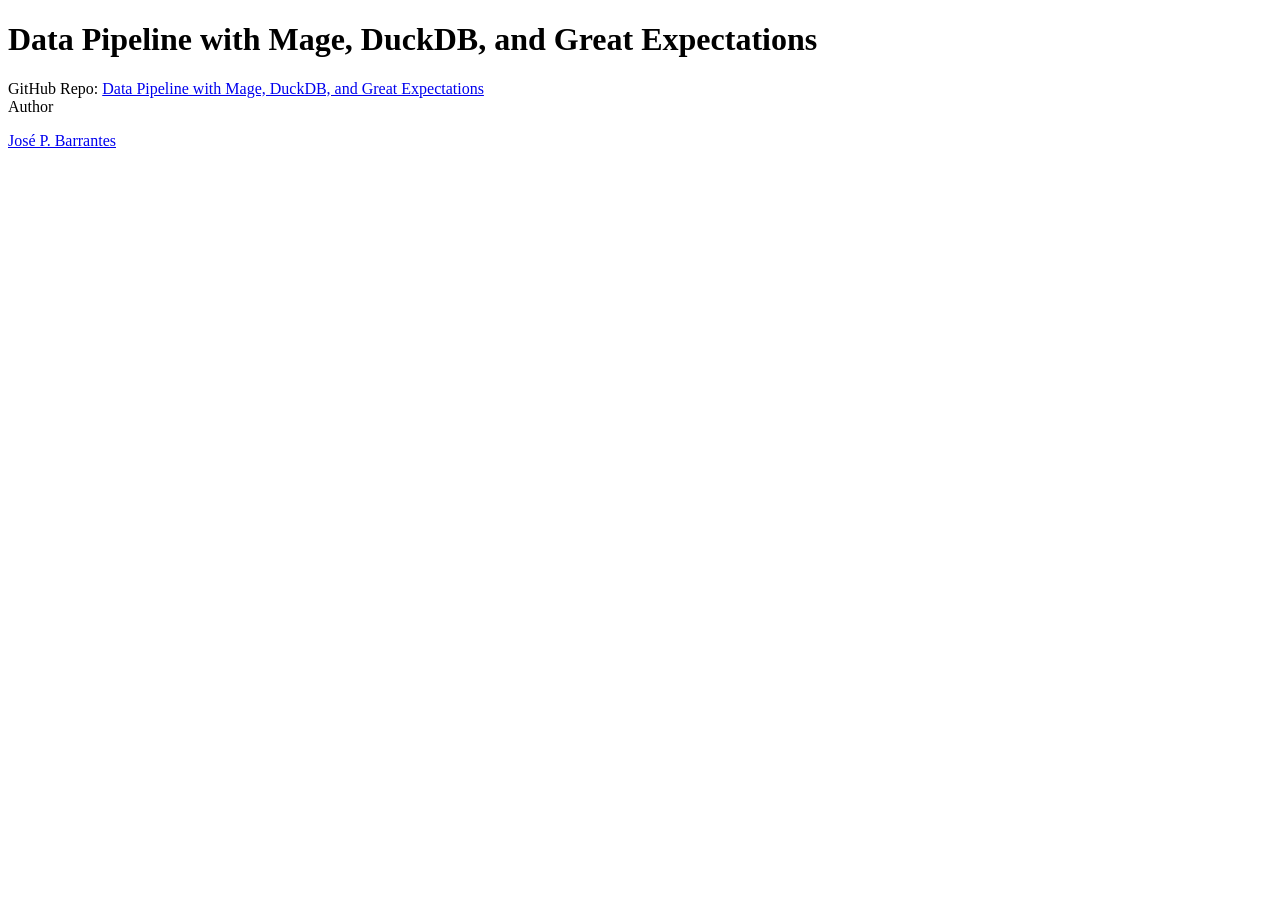
==== communication/data_pipeline_mage.html @ 736f8037 "Started with tutorial" ====
<!DOCTYPE html>
<html xmlns="http://www.w3.org/1999/xhtml" lang="en" xml:lang="en"><head>

<meta charset="utf-8">
<meta name="generator" content="quarto-1.5.57">

<meta name="viewport" content="width=device-width, initial-scale=1.0, user-scalable=yes">

<meta name="author" content="José P. Barrantes">
<meta name="description" content="GitHub Repo: Data Pipeline with Mage, DuckDB, and Great Expectations">

<title>Data Pipeline with Mage, DuckDB, and Great Expectations</title>
<style>
code{white-space: pre-wrap;}
span.smallcaps{font-variant: small-caps;}
div.columns{display: flex; gap: min(4vw, 1.5em);}
div.column{flex: auto; overflow-x: auto;}
div.hanging-indent{margin-left: 1.5em; text-indent: -1.5em;}
ul.task-list{list-style: none;}
ul.task-list li input[type="checkbox"] {
  width: 0.8em;
  margin: 0 0.8em 0.2em -1em; /* quarto-specific, see https://github.com/quarto-dev/quarto-cli/issues/4556 */ 
  vertical-align: middle;
}
</style>


<script src="data_pipeline_mage_files/libs/clipboard/clipboard.min.js"></script>
<script src="data_pipeline_mage_files/libs/quarto-html/quarto.js"></script>
<script src="data_pipeline_mage_files/libs/quarto-html/popper.min.js"></script>
<script src="data_pipeline_mage_files/libs/quarto-html/tippy.umd.min.js"></script>
<script src="data_pipeline_mage_files/libs/quarto-html/anchor.min.js"></script>
<link href="data_pipeline_mage_files/libs/quarto-html/tippy.css" rel="stylesheet">
<link href="data_pipeline_mage_files/libs/quarto-html/quarto-syntax-highlighting.css" rel="stylesheet" id="quarto-text-highlighting-styles">
<script src="data_pipeline_mage_files/libs/bootstrap/bootstrap.min.js"></script>
<link href="data_pipeline_mage_files/libs/bootstrap/bootstrap-icons.css" rel="stylesheet">
<link href="data_pipeline_mage_files/libs/bootstrap/bootstrap.min.css" rel="stylesheet" id="quarto-bootstrap" data-mode="light">
<link rel="shortcut icon" href="img/favicon.png">


</head>

<body>

<div id="quarto-content" class="page-columns page-rows-contents page-layout-article">
<div id="quarto-margin-sidebar" class="sidebar margin-sidebar zindex-bottom">
  
</div>
<main class="content" id="quarto-document-content">

<header id="title-block-header" class="quarto-title-block default">
<div class="quarto-title">
<h1 class="title">Data Pipeline with Mage, DuckDB, and Great Expectations</h1>
</div>

<div>
  <div class="description">
    GitHub Repo: <a href="https://github.com/jospablo777/">Data Pipeline with Mage, DuckDB, and Great Expectations</a>
  </div>
</div>


<div class="quarto-title-meta">

    <div>
    <div class="quarto-title-meta-heading">Author</div>
    <div class="quarto-title-meta-contents">
             <p><a href="https://www.linkedin.com/in/jose-barrantes/">José P. Barrantes</a> </p>
          </div>
  </div>
    
  
    
  </div>
  


</header>




</main>
<!-- /main column -->
<script id="quarto-html-after-body" type="application/javascript">
window.document.addEventListener("DOMContentLoaded", function (event) {
  const toggleBodyColorMode = (bsSheetEl) => {
    const mode = bsSheetEl.getAttribute("data-mode");
    const bodyEl = window.document.querySelector("body");
    if (mode === "dark") {
      bodyEl.classList.add("quarto-dark");
      bodyEl.classList.remove("quarto-light");
    } else {
      bodyEl.classList.add("quarto-light");
      bodyEl.classList.remove("quarto-dark");
    }
  }
  const toggleBodyColorPrimary = () => {
    const bsSheetEl = window.document.querySelector("link#quarto-bootstrap");
    if (bsSheetEl) {
      toggleBodyColorMode(bsSheetEl);
    }
  }
  toggleBodyColorPrimary();  
  const icon = "";
  const anchorJS = new window.AnchorJS();
  anchorJS.options = {
    placement: 'right',
    icon: icon
  };
  anchorJS.add('.anchored');
  const isCodeAnnotation = (el) => {
    for (const clz of el.classList) {
      if (clz.startsWith('code-annotation-')) {                     
        return true;
      }
    }
    return false;
  }
  const onCopySuccess = function(e) {
    // button target
    const button = e.trigger;
    // don't keep focus
    button.blur();
    // flash "checked"
    button.classList.add('code-copy-button-checked');
    var currentTitle = button.getAttribute("title");
    button.setAttribute("title", "Copied!");
    let tooltip;
    if (window.bootstrap) {
      button.setAttribute("data-bs-toggle", "tooltip");
      button.setAttribute("data-bs-placement", "left");
      button.setAttribute("data-bs-title", "Copied!");
      tooltip = new bootstrap.Tooltip(button, 
        { trigger: "manual", 
          customClass: "code-copy-button-tooltip",
          offset: [0, -8]});
      tooltip.show();    
    }
    setTimeout(function() {
      if (tooltip) {
        tooltip.hide();
        button.removeAttribute("data-bs-title");
        button.removeAttribute("data-bs-toggle");
        button.removeAttribute("data-bs-placement");
      }
      button.setAttribute("title", currentTitle);
      button.classList.remove('code-copy-button-checked');
    }, 1000);
    // clear code selection
    e.clearSelection();
  }
  const getTextToCopy = function(trigger) {
      const codeEl = trigger.previousElementSibling.cloneNode(true);
      for (const childEl of codeEl.children) {
        if (isCodeAnnotation(childEl)) {
          childEl.remove();
        }
      }
      return codeEl.innerText;
  }
  const clipboard = new window.ClipboardJS('.code-copy-button:not([data-in-quarto-modal])', {
    text: getTextToCopy
  });
  clipboard.on('success', onCopySuccess);
  if (window.document.getElementById('quarto-embedded-source-code-modal')) {
    // For code content inside modals, clipBoardJS needs to be initialized with a container option
    // TODO: Check when it could be a function (https://github.com/zenorocha/clipboard.js/issues/860)
    const clipboardModal = new window.ClipboardJS('.code-copy-button[data-in-quarto-modal]', {
      text: getTextToCopy,
      container: window.document.getElementById('quarto-embedded-source-code-modal')
    });
    clipboardModal.on('success', onCopySuccess);
  }
    var localhostRegex = new RegExp(/^(?:http|https):\/\/localhost\:?[0-9]*\//);
    var mailtoRegex = new RegExp(/^mailto:/);
      var filterRegex = new RegExp('/' + window.location.host + '/');
    var isInternal = (href) => {
        return filterRegex.test(href) || localhostRegex.test(href) || mailtoRegex.test(href);
    }
    // Inspect non-navigation links and adorn them if external
 	var links = window.document.querySelectorAll('a[href]:not(.nav-link):not(.navbar-brand):not(.toc-action):not(.sidebar-link):not(.sidebar-item-toggle):not(.pagination-link):not(.no-external):not([aria-hidden]):not(.dropdown-item):not(.quarto-navigation-tool):not(.about-link)');
    for (var i=0; i<links.length; i++) {
      const link = links[i];
      if (!isInternal(link.href)) {
        // undo the damage that might have been done by quarto-nav.js in the case of
        // links that we want to consider external
        if (link.dataset.originalHref !== undefined) {
          link.href = link.dataset.originalHref;
        }
      }
    }
  function tippyHover(el, contentFn, onTriggerFn, onUntriggerFn) {
    const config = {
      allowHTML: true,
      maxWidth: 500,
      delay: 100,
      arrow: false,
      appendTo: function(el) {
          return el.parentElement;
      },
      interactive: true,
      interactiveBorder: 10,
      theme: 'quarto',
      placement: 'bottom-start',
    };
    if (contentFn) {
      config.content = contentFn;
    }
    if (onTriggerFn) {
      config.onTrigger = onTriggerFn;
    }
    if (onUntriggerFn) {
      config.onUntrigger = onUntriggerFn;
    }
    window.tippy(el, config); 
  }
  const noterefs = window.document.querySelectorAll('a[role="doc-noteref"]');
  for (var i=0; i<noterefs.length; i++) {
    const ref = noterefs[i];
    tippyHover(ref, function() {
      // use id or data attribute instead here
      let href = ref.getAttribute('data-footnote-href') || ref.getAttribute('href');
      try { href = new URL(href).hash; } catch {}
      const id = href.replace(/^#\/?/, "");
      const note = window.document.getElementById(id);
      if (note) {
        return note.innerHTML;
      } else {
        return "";
      }
    });
  }
  const xrefs = window.document.querySelectorAll('a.quarto-xref');
  const processXRef = (id, note) => {
    // Strip column container classes
    const stripColumnClz = (el) => {
      el.classList.remove("page-full", "page-columns");
      if (el.children) {
        for (const child of el.children) {
          stripColumnClz(child);
        }
      }
    }
    stripColumnClz(note)
    if (id === null || id.startsWith('sec-')) {
      // Special case sections, only their first couple elements
      const container = document.createElement("div");
      if (note.children && note.children.length > 2) {
        container.appendChild(note.children[0].cloneNode(true));
        for (let i = 1; i < note.children.length; i++) {
          const child = note.children[i];
          if (child.tagName === "P" && child.innerText === "") {
            continue;
          } else {
            container.appendChild(child.cloneNode(true));
            break;
          }
        }
        if (window.Quarto?.typesetMath) {
          window.Quarto.typesetMath(container);
        }
        return container.innerHTML
      } else {
        if (window.Quarto?.typesetMath) {
          window.Quarto.typesetMath(note);
        }
        return note.innerHTML;
      }
    } else {
      // Remove any anchor links if they are present
      const anchorLink = note.querySelector('a.anchorjs-link');
      if (anchorLink) {
        anchorLink.remove();
      }
      if (window.Quarto?.typesetMath) {
        window.Quarto.typesetMath(note);
      }
      // TODO in 1.5, we should make sure this works without a callout special case
      if (note.classList.contains("callout")) {
        return note.outerHTML;
      } else {
        return note.innerHTML;
      }
    }
  }
  for (var i=0; i<xrefs.length; i++) {
    const xref = xrefs[i];
    tippyHover(xref, undefined, function(instance) {
      instance.disable();
      let url = xref.getAttribute('href');
      let hash = undefined; 
      if (url.startsWith('#')) {
        hash = url;
      } else {
        try { hash = new URL(url).hash; } catch {}
      }
      if (hash) {
        const id = hash.replace(/^#\/?/, "");
        const note = window.document.getElementById(id);
        if (note !== null) {
          try {
            const html = processXRef(id, note.cloneNode(true));
            instance.setContent(html);
          } finally {
            instance.enable();
            instance.show();
          }
        } else {
          // See if we can fetch this
          fetch(url.split('#')[0])
          .then(res => res.text())
          .then(html => {
            const parser = new DOMParser();
            const htmlDoc = parser.parseFromString(html, "text/html");
            const note = htmlDoc.getElementById(id);
            if (note !== null) {
              const html = processXRef(id, note);
              instance.setContent(html);
            } 
          }).finally(() => {
            instance.enable();
            instance.show();
          });
        }
      } else {
        // See if we can fetch a full url (with no hash to target)
        // This is a special case and we should probably do some content thinning / targeting
        fetch(url)
        .then(res => res.text())
        .then(html => {
          const parser = new DOMParser();
          const htmlDoc = parser.parseFromString(html, "text/html");
          const note = htmlDoc.querySelector('main.content');
          if (note !== null) {
            // This should only happen for chapter cross references
            // (since there is no id in the URL)
            // remove the first header
            if (note.children.length > 0 && note.children[0].tagName === "HEADER") {
              note.children[0].remove();
            }
            const html = processXRef(null, note);
            instance.setContent(html);
          } 
        }).finally(() => {
          instance.enable();
          instance.show();
        });
      }
    }, function(instance) {
    });
  }
      let selectedAnnoteEl;
      const selectorForAnnotation = ( cell, annotation) => {
        let cellAttr = 'data-code-cell="' + cell + '"';
        let lineAttr = 'data-code-annotation="' +  annotation + '"';
        const selector = 'span[' + cellAttr + '][' + lineAttr + ']';
        return selector;
      }
      const selectCodeLines = (annoteEl) => {
        const doc = window.document;
        const targetCell = annoteEl.getAttribute("data-target-cell");
        const targetAnnotation = annoteEl.getAttribute("data-target-annotation");
        const annoteSpan = window.document.querySelector(selectorForAnnotation(targetCell, targetAnnotation));
        const lines = annoteSpan.getAttribute("data-code-lines").split(",");
        const lineIds = lines.map((line) => {
          return targetCell + "-" + line;
        })
        let top = null;
        let height = null;
        let parent = null;
        if (lineIds.length > 0) {
            //compute the position of the single el (top and bottom and make a div)
            const el = window.document.getElementById(lineIds[0]);
            top = el.offsetTop;
            height = el.offsetHeight;
            parent = el.parentElement.parentElement;
          if (lineIds.length > 1) {
            const lastEl = window.document.getElementById(lineIds[lineIds.length - 1]);
            const bottom = lastEl.offsetTop + lastEl.offsetHeight;
            height = bottom - top;
          }
          if (top !== null && height !== null && parent !== null) {
            // cook up a div (if necessary) and position it 
            let div = window.document.getElementById("code-annotation-line-highlight");
            if (div === null) {
              div = window.document.createElement("div");
              div.setAttribute("id", "code-annotation-line-highlight");
              div.style.position = 'absolute';
              parent.appendChild(div);
            }
            div.style.top = top - 2 + "px";
            div.style.height = height + 4 + "px";
            div.style.left = 0;
            let gutterDiv = window.document.getElementById("code-annotation-line-highlight-gutter");
            if (gutterDiv === null) {
              gutterDiv = window.document.createElement("div");
              gutterDiv.setAttribute("id", "code-annotation-line-highlight-gutter");
              gutterDiv.style.position = 'absolute';
              const codeCell = window.document.getElementById(targetCell);
              const gutter = codeCell.querySelector('.code-annotation-gutter');
              gutter.appendChild(gutterDiv);
            }
            gutterDiv.style.top = top - 2 + "px";
            gutterDiv.style.height = height + 4 + "px";
          }
          selectedAnnoteEl = annoteEl;
        }
      };
      const unselectCodeLines = () => {
        const elementsIds = ["code-annotation-line-highlight", "code-annotation-line-highlight-gutter"];
        elementsIds.forEach((elId) => {
          const div = window.document.getElementById(elId);
          if (div) {
            div.remove();
          }
        });
        selectedAnnoteEl = undefined;
      };
        // Handle positioning of the toggle
    window.addEventListener(
      "resize",
      throttle(() => {
        elRect = undefined;
        if (selectedAnnoteEl) {
          selectCodeLines(selectedAnnoteEl);
        }
      }, 10)
    );
    function throttle(fn, ms) {
    let throttle = false;
    let timer;
      return (...args) => {
        if(!throttle) { // first call gets through
            fn.apply(this, args);
            throttle = true;
        } else { // all the others get throttled
            if(timer) clearTimeout(timer); // cancel #2
            timer = setTimeout(() => {
              fn.apply(this, args);
              timer = throttle = false;
            }, ms);
        }
      };
    }
      // Attach click handler to the DT
      const annoteDls = window.document.querySelectorAll('dt[data-target-cell]');
      for (const annoteDlNode of annoteDls) {
        annoteDlNode.addEventListener('click', (event) => {
          const clickedEl = event.target;
          if (clickedEl !== selectedAnnoteEl) {
            unselectCodeLines();
            const activeEl = window.document.querySelector('dt[data-target-cell].code-annotation-active');
            if (activeEl) {
              activeEl.classList.remove('code-annotation-active');
            }
            selectCodeLines(clickedEl);
            clickedEl.classList.add('code-annotation-active');
          } else {
            // Unselect the line
            unselectCodeLines();
            clickedEl.classList.remove('code-annotation-active');
          }
        });
      }
  const findCites = (el) => {
    const parentEl = el.parentElement;
    if (parentEl) {
      const cites = parentEl.dataset.cites;
      if (cites) {
        return {
          el,
          cites: cites.split(' ')
        };
      } else {
        return findCites(el.parentElement)
      }
    } else {
      return undefined;
    }
  };
  var bibliorefs = window.document.querySelectorAll('a[role="doc-biblioref"]');
  for (var i=0; i<bibliorefs.length; i++) {
    const ref = bibliorefs[i];
    const citeInfo = findCites(ref);
    if (citeInfo) {
      tippyHover(citeInfo.el, function() {
        var popup = window.document.createElement('div');
        citeInfo.cites.forEach(function(cite) {
          var citeDiv = window.document.createElement('div');
          citeDiv.classList.add('hanging-indent');
          citeDiv.classList.add('csl-entry');
          var biblioDiv = window.document.getElementById('ref-' + cite);
          if (biblioDiv) {
            citeDiv.innerHTML = biblioDiv.innerHTML;
          }
          popup.appendChild(citeDiv);
        });
        return popup.innerHTML;
      });
    }
  }
});
</script>
</div> <!-- /content -->




</body></html>
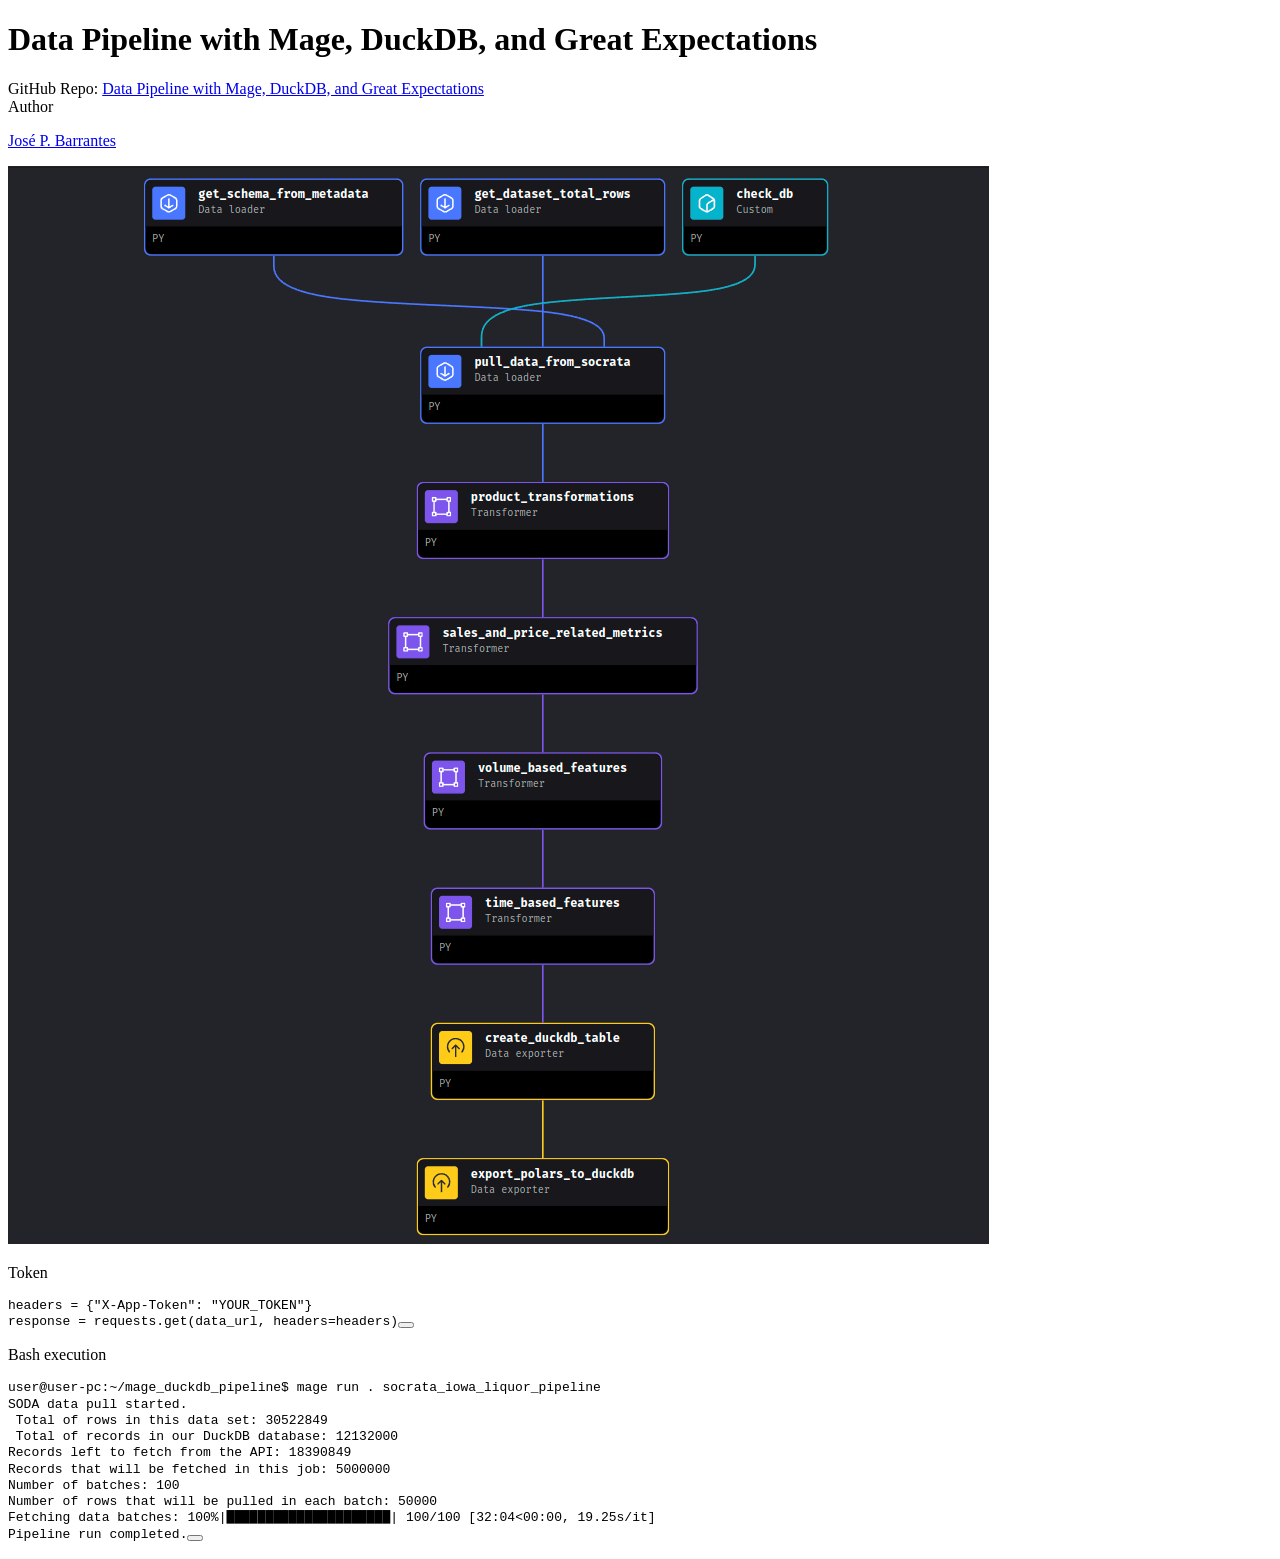
==== commit 11c445de: "Tutorial writing" ====
--- a/communication/data_pipeline_mage.html
+++ b/communication/data_pipeline_mage.html
@@ -22,6 +22,40 @@
   margin: 0 0.8em 0.2em -1em; /* quarto-specific, see https://github.com/quarto-dev/quarto-cli/issues/4556 */ 
   vertical-align: middle;
 }
+/* CSS for syntax highlighting */
+pre > code.sourceCode { white-space: pre; position: relative; }
+pre > code.sourceCode > span { line-height: 1.25; }
+pre > code.sourceCode > span:empty { height: 1.2em; }
+.sourceCode { overflow: visible; }
+code.sourceCode > span { color: inherit; text-decoration: inherit; }
+div.sourceCode { margin: 1em 0; }
+pre.sourceCode { margin: 0; }
+@media screen {
+div.sourceCode { overflow: auto; }
+}
+@media print {
+pre > code.sourceCode { white-space: pre-wrap; }
+pre > code.sourceCode > span { display: inline-block; text-indent: -5em; padding-left: 5em; }
+}
+pre.numberSource code
+  { counter-reset: source-line 0; }
+pre.numberSource code > span
+  { position: relative; left: -4em; counter-increment: source-line; }
+pre.numberSource code > span > a:first-child::before
+  { content: counter(source-line);
+    position: relative; left: -1em; text-align: right; vertical-align: baseline;
+    border: none; display: inline-block;
+    -webkit-touch-callout: none; -webkit-user-select: none;
+    -khtml-user-select: none; -moz-user-select: none;
+    -ms-user-select: none; user-select: none;
+    padding: 0 4px; width: 4em;
+  }
+pre.numberSource { margin-left: 3em;  padding-left: 4px; }
+div.sourceCode
+  {   }
+@media screen {
+pre > code.sourceCode > span > a:first-child::before { text-decoration: underline; }
+}
 </style>
 
 
@@ -78,7 +112,25 @@
 </header>
 
 
-
+<p><img src="img/pipeline_dag.png" class="img-fluid"></p>
+<p>Token</p>
+<div class="cell">
+<div class="sourceCode cell-code" id="cb1"><pre class="sourceCode python code-with-copy"><code class="sourceCode python"><span id="cb1-1"><a href="#cb1-1" aria-hidden="true" tabindex="-1"></a>headers <span class="op">=</span> {<span class="st">"X-App-Token"</span>: <span class="st">"YOUR_TOKEN"</span>}</span>
+<span id="cb1-2"><a href="#cb1-2" aria-hidden="true" tabindex="-1"></a>response <span class="op">=</span> requests.get(data_url, headers<span class="op">=</span>headers)</span></code><button title="Copy to Clipboard" class="code-copy-button"><i class="bi"></i></button></pre></div>
+</div>
+<p>Bash execution</p>
+<div class="cell">
+<div class="sourceCode cell-code" id="cb2"><pre class="sourceCode bash code-with-copy"><code class="sourceCode bash"><span id="cb2-1"><a href="#cb2-1" aria-hidden="true" tabindex="-1"></a><span class="ex">user@user-pc:~/mage_duckdb_pipeline$</span> mage run . socrata_iowa_liquor_pipeline</span>
+<span id="cb2-2"><a href="#cb2-2" aria-hidden="true" tabindex="-1"></a><span class="ex">SODA</span> data pull started.</span>
+<span id="cb2-3"><a href="#cb2-3" aria-hidden="true" tabindex="-1"></a> <span class="ex">Total</span> of rows in this data set: 30522849</span>
+<span id="cb2-4"><a href="#cb2-4" aria-hidden="true" tabindex="-1"></a> <span class="ex">Total</span> of records in our DuckDB database: 12132000</span>
+<span id="cb2-5"><a href="#cb2-5" aria-hidden="true" tabindex="-1"></a><span class="ex">Records</span> left to fetch from the API: 18390849</span>
+<span id="cb2-6"><a href="#cb2-6" aria-hidden="true" tabindex="-1"></a><span class="ex">Records</span> that will be fetched in this job: 5000000</span>
+<span id="cb2-7"><a href="#cb2-7" aria-hidden="true" tabindex="-1"></a><span class="ex">Number</span> of batches: 100</span>
+<span id="cb2-8"><a href="#cb2-8" aria-hidden="true" tabindex="-1"></a><span class="ex">Number</span> of rows that will be pulled in each batch: 50000</span>
+<span id="cb2-9"><a href="#cb2-9" aria-hidden="true" tabindex="-1"></a><span class="ex">Fetching</span> data batches: 100%<span class="kw">|</span><span class="ex">█████████████████████</span><span class="kw">|</span> <span class="ex">100/100</span> [32:04<span class="op">&lt;</span>00:00, 19.25s/it]</span>
+<span id="cb2-10"><a href="#cb2-10" aria-hidden="true" tabindex="-1"></a><span class="ex">Pipeline</span> run completed.</span></code><button title="Copy to Clipboard" class="code-copy-button"><i class="bi"></i></button></pre></div>
+</div>
 
 </main>
 <!-- /main column -->
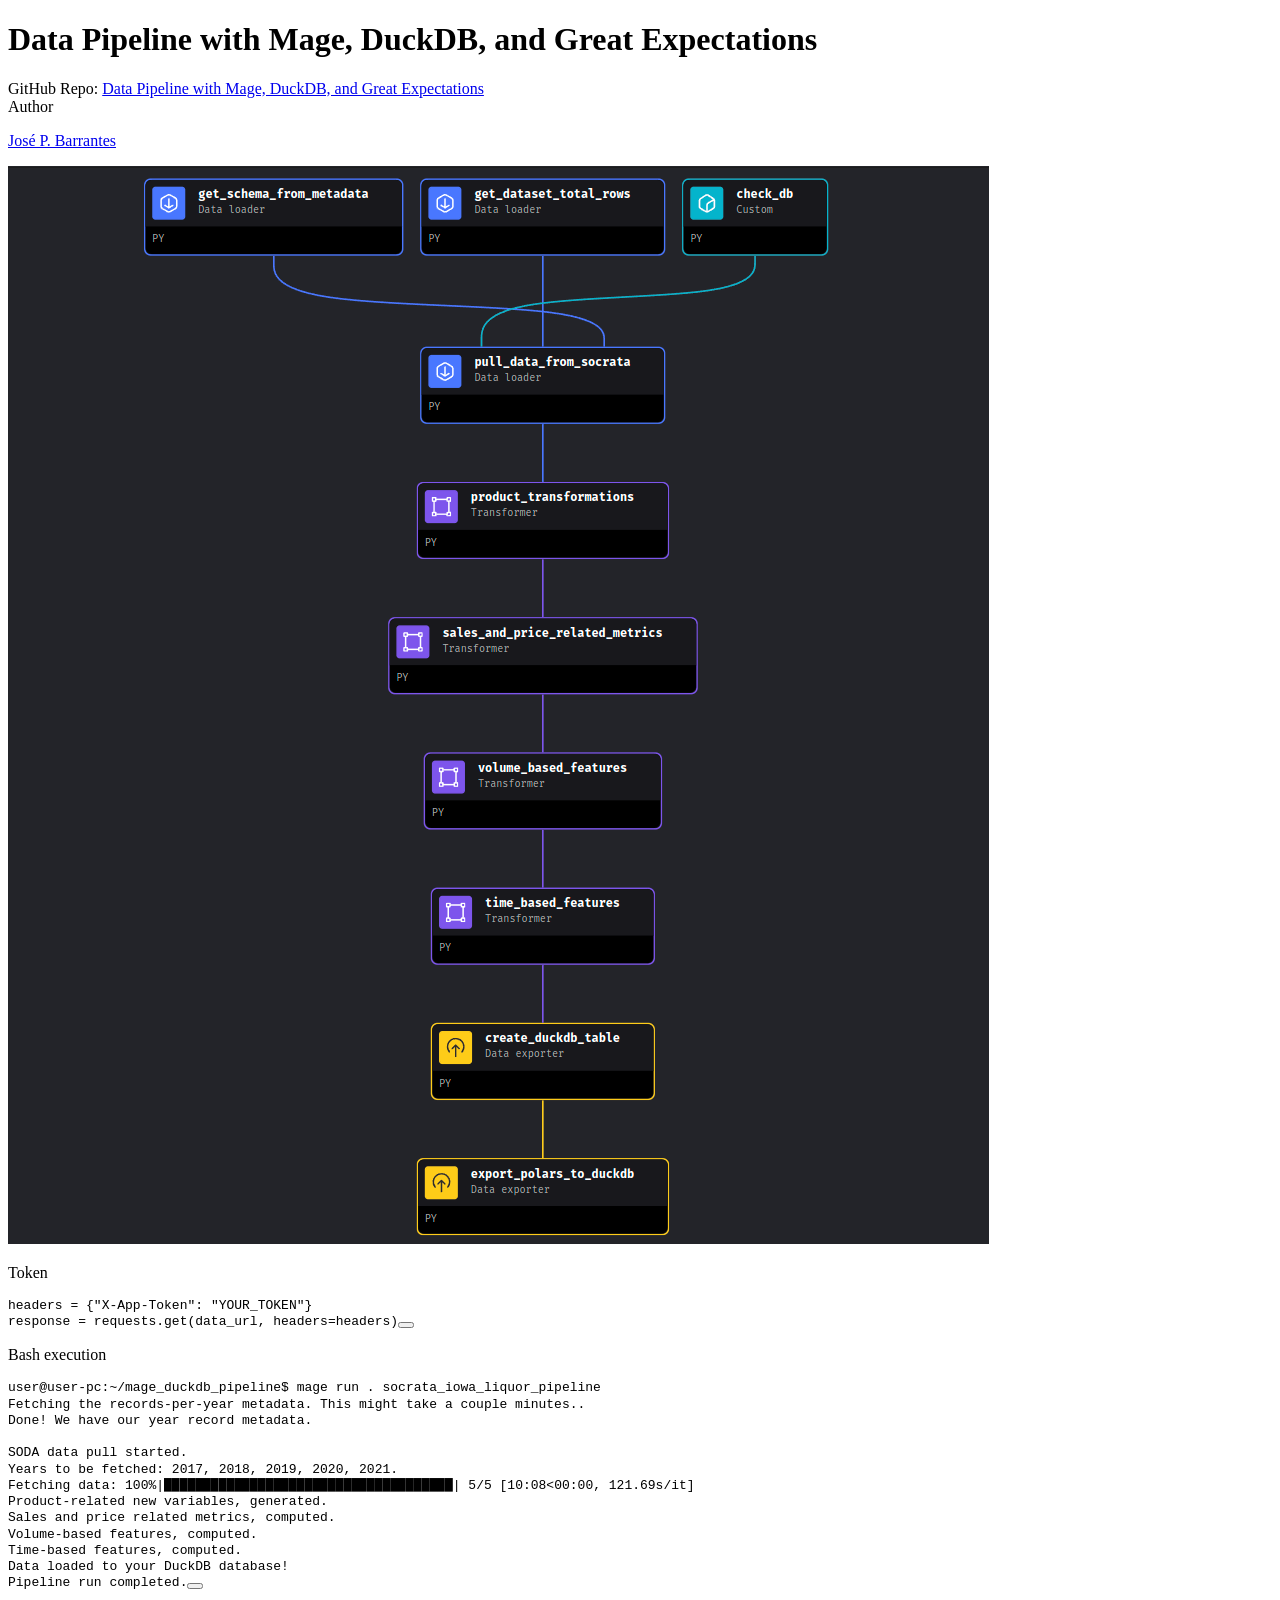
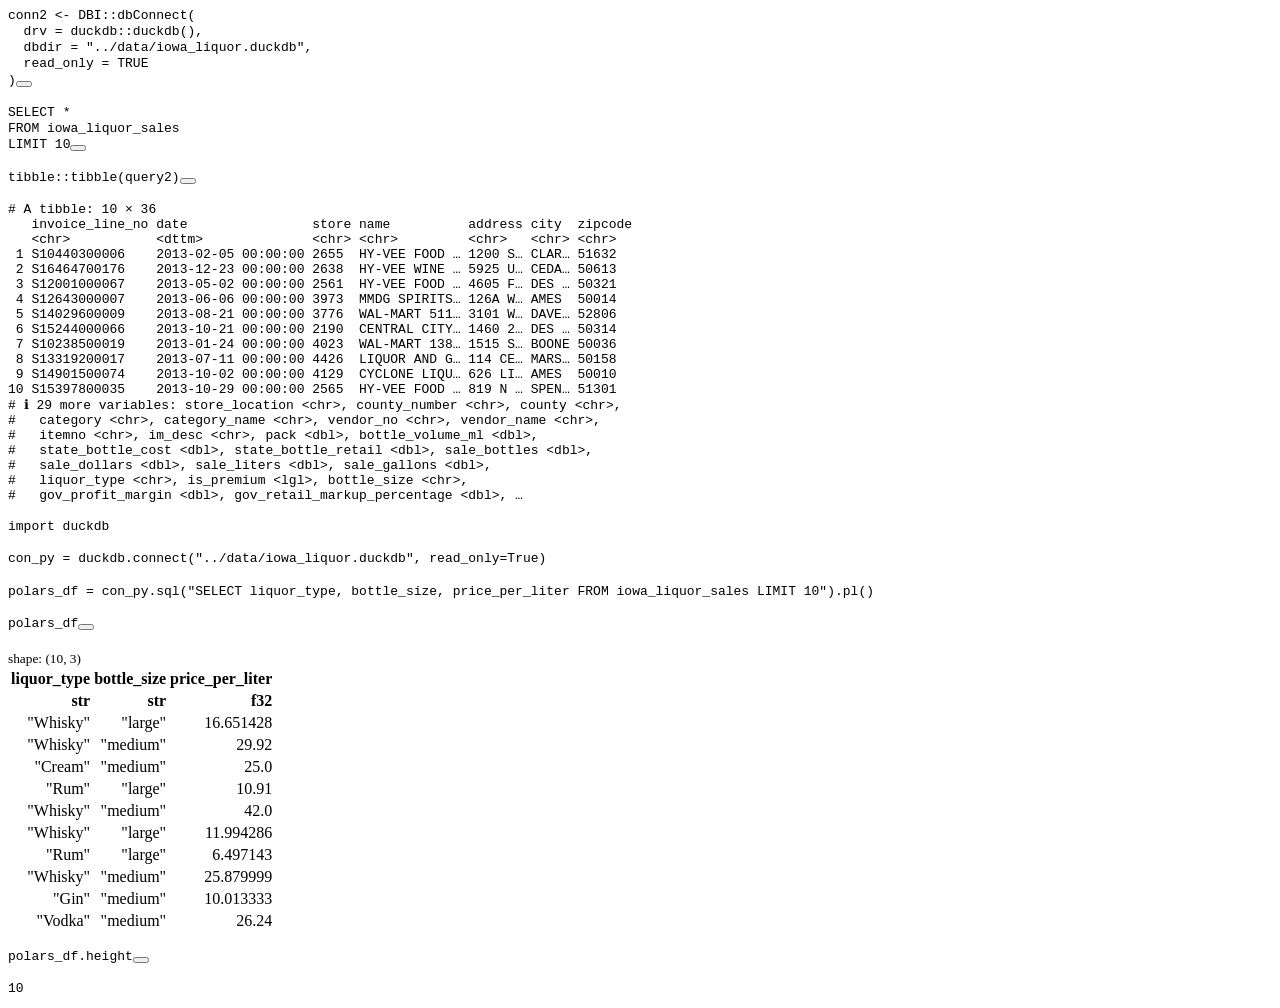
==== commit 46c57d8f: "Started playing with the DB" ====
--- a/communication/data_pipeline_mage.html
+++ b/communication/data_pipeline_mage.html
@@ -121,15 +121,147 @@
 <p>Bash execution</p>
 <div class="cell">
 <div class="sourceCode cell-code" id="cb2"><pre class="sourceCode bash code-with-copy"><code class="sourceCode bash"><span id="cb2-1"><a href="#cb2-1" aria-hidden="true" tabindex="-1"></a><span class="ex">user@user-pc:~/mage_duckdb_pipeline$</span> mage run . socrata_iowa_liquor_pipeline</span>
-<span id="cb2-2"><a href="#cb2-2" aria-hidden="true" tabindex="-1"></a><span class="ex">SODA</span> data pull started.</span>
-<span id="cb2-3"><a href="#cb2-3" aria-hidden="true" tabindex="-1"></a> <span class="ex">Total</span> of rows in this data set: 30522849</span>
-<span id="cb2-4"><a href="#cb2-4" aria-hidden="true" tabindex="-1"></a> <span class="ex">Total</span> of records in our DuckDB database: 12132000</span>
-<span id="cb2-5"><a href="#cb2-5" aria-hidden="true" tabindex="-1"></a><span class="ex">Records</span> left to fetch from the API: 18390849</span>
-<span id="cb2-6"><a href="#cb2-6" aria-hidden="true" tabindex="-1"></a><span class="ex">Records</span> that will be fetched in this job: 5000000</span>
-<span id="cb2-7"><a href="#cb2-7" aria-hidden="true" tabindex="-1"></a><span class="ex">Number</span> of batches: 100</span>
-<span id="cb2-8"><a href="#cb2-8" aria-hidden="true" tabindex="-1"></a><span class="ex">Number</span> of rows that will be pulled in each batch: 50000</span>
-<span id="cb2-9"><a href="#cb2-9" aria-hidden="true" tabindex="-1"></a><span class="ex">Fetching</span> data batches: 100%<span class="kw">|</span><span class="ex">█████████████████████</span><span class="kw">|</span> <span class="ex">100/100</span> [32:04<span class="op">&lt;</span>00:00, 19.25s/it]</span>
-<span id="cb2-10"><a href="#cb2-10" aria-hidden="true" tabindex="-1"></a><span class="ex">Pipeline</span> run completed.</span></code><button title="Copy to Clipboard" class="code-copy-button"><i class="bi"></i></button></pre></div>
+<span id="cb2-2"><a href="#cb2-2" aria-hidden="true" tabindex="-1"></a><span class="ex">Fetching</span> the records-per-year metadata. This might take a couple minutes..</span>
+<span id="cb2-3"><a href="#cb2-3" aria-hidden="true" tabindex="-1"></a><span class="ex">Done!</span> We have our year record metadata.</span>
+<span id="cb2-4"><a href="#cb2-4" aria-hidden="true" tabindex="-1"></a></span>
+<span id="cb2-5"><a href="#cb2-5" aria-hidden="true" tabindex="-1"></a><span class="ex">SODA</span> data pull started.</span>
+<span id="cb2-6"><a href="#cb2-6" aria-hidden="true" tabindex="-1"></a><span class="ex">Years</span> to be fetched: 2017, 2018, 2019, 2020, 2021.</span>
+<span id="cb2-7"><a href="#cb2-7" aria-hidden="true" tabindex="-1"></a><span class="ex">Fetching</span> data: 100%<span class="kw">|</span><span class="ex">█████████████████████████████████████</span><span class="kw">|</span> <span class="ex">5/5</span> [10:08<span class="op">&lt;</span>00:00, 121.69s/it]</span>
+<span id="cb2-8"><a href="#cb2-8" aria-hidden="true" tabindex="-1"></a><span class="ex">Product-related</span> new variables, generated.</span>
+<span id="cb2-9"><a href="#cb2-9" aria-hidden="true" tabindex="-1"></a><span class="ex">Sales</span> and price related metrics, computed.</span>
+<span id="cb2-10"><a href="#cb2-10" aria-hidden="true" tabindex="-1"></a><span class="ex">Volume-based</span> features, computed.</span>
+<span id="cb2-11"><a href="#cb2-11" aria-hidden="true" tabindex="-1"></a><span class="ex">Time-based</span> features, computed.</span>
+<span id="cb2-12"><a href="#cb2-12" aria-hidden="true" tabindex="-1"></a><span class="ex">Data</span> loaded to your DuckDB database!</span>
+<span id="cb2-13"><a href="#cb2-13" aria-hidden="true" tabindex="-1"></a><span class="ex">Pipeline</span> run completed.</span></code><button title="Copy to Clipboard" class="code-copy-button"><i class="bi"></i></button></pre></div>
+</div>
+<div class="cell">
+<div class="sourceCode cell-code" id="cb3"><pre class="sourceCode r code-with-copy"><code class="sourceCode r"><span id="cb3-1"><a href="#cb3-1" aria-hidden="true" tabindex="-1"></a>conn2 <span class="ot">&lt;-</span> DBI<span class="sc">::</span><span class="fu">dbConnect</span>(</span>
+<span id="cb3-2"><a href="#cb3-2" aria-hidden="true" tabindex="-1"></a>  <span class="at">drv =</span> duckdb<span class="sc">::</span><span class="fu">duckdb</span>(),</span>
+<span id="cb3-3"><a href="#cb3-3" aria-hidden="true" tabindex="-1"></a>  <span class="at">dbdir =</span> <span class="st">"../data/iowa_liquor.duckdb"</span>,</span>
+<span id="cb3-4"><a href="#cb3-4" aria-hidden="true" tabindex="-1"></a>  <span class="at">read_only =</span> <span class="cn">TRUE</span></span>
+<span id="cb3-5"><a href="#cb3-5" aria-hidden="true" tabindex="-1"></a>)</span></code><button title="Copy to Clipboard" class="code-copy-button"><i class="bi"></i></button></pre></div>
+</div>
+<div class="cell" data-output.var="query2">
+<div class="sourceCode cell-code" id="cb4"><pre class="sourceCode sql code-with-copy"><code class="sourceCode sql"><span id="cb4-1"><a href="#cb4-1" aria-hidden="true" tabindex="-1"></a><span class="kw">SELECT</span> <span class="op">*</span></span>
+<span id="cb4-2"><a href="#cb4-2" aria-hidden="true" tabindex="-1"></a><span class="kw">FROM</span> iowa_liquor_sales</span>
+<span id="cb4-3"><a href="#cb4-3" aria-hidden="true" tabindex="-1"></a><span class="kw">LIMIT</span> <span class="dv">10</span></span></code><button title="Copy to Clipboard" class="code-copy-button"><i class="bi"></i></button></pre></div>
+</div>
+<div class="cell">
+<div class="sourceCode cell-code" id="cb5"><pre class="sourceCode r code-with-copy"><code class="sourceCode r"><span id="cb5-1"><a href="#cb5-1" aria-hidden="true" tabindex="-1"></a>tibble<span class="sc">::</span><span class="fu">tibble</span>(query2)</span></code><button title="Copy to Clipboard" class="code-copy-button"><i class="bi"></i></button></pre></div>
+<div class="cell-output cell-output-stdout">
+<pre><code># A tibble: 10 × 36
+   invoice_line_no date                store name          address city  zipcode
+   &lt;chr&gt;           &lt;dttm&gt;              &lt;chr&gt; &lt;chr&gt;         &lt;chr&gt;   &lt;chr&gt; &lt;chr&gt;  
+ 1 S10440300006    2013-02-05 00:00:00 2655  HY-VEE FOOD … 1200 S… CLAR… 51632  
+ 2 S16464700176    2013-12-23 00:00:00 2638  HY-VEE WINE … 5925 U… CEDA… 50613  
+ 3 S12001000067    2013-05-02 00:00:00 2561  HY-VEE FOOD … 4605 F… DES … 50321  
+ 4 S12643000007    2013-06-06 00:00:00 3973  MMDG SPIRITS… 126A W… AMES  50014  
+ 5 S14029600009    2013-08-21 00:00:00 3776  WAL-MART 511… 3101 W… DAVE… 52806  
+ 6 S15244000066    2013-10-21 00:00:00 2190  CENTRAL CITY… 1460 2… DES … 50314  
+ 7 S10238500019    2013-01-24 00:00:00 4023  WAL-MART 138… 1515 S… BOONE 50036  
+ 8 S13319200017    2013-07-11 00:00:00 4426  LIQUOR AND G… 114 CE… MARS… 50158  
+ 9 S14901500074    2013-10-02 00:00:00 4129  CYCLONE LIQU… 626 LI… AMES  50010  
+10 S15397800035    2013-10-29 00:00:00 2565  HY-VEE FOOD … 819 N … SPEN… 51301  
+# ℹ 29 more variables: store_location &lt;chr&gt;, county_number &lt;chr&gt;, county &lt;chr&gt;,
+#   category &lt;chr&gt;, category_name &lt;chr&gt;, vendor_no &lt;chr&gt;, vendor_name &lt;chr&gt;,
+#   itemno &lt;chr&gt;, im_desc &lt;chr&gt;, pack &lt;dbl&gt;, bottle_volume_ml &lt;dbl&gt;,
+#   state_bottle_cost &lt;dbl&gt;, state_bottle_retail &lt;dbl&gt;, sale_bottles &lt;dbl&gt;,
+#   sale_dollars &lt;dbl&gt;, sale_liters &lt;dbl&gt;, sale_gallons &lt;dbl&gt;,
+#   liquor_type &lt;chr&gt;, is_premium &lt;lgl&gt;, bottle_size &lt;chr&gt;,
+#   gov_profit_margin &lt;dbl&gt;, gov_retail_markup_percentage &lt;dbl&gt;, …</code></pre>
+</div>
+</div>
+<div class="cell">
+<div class="sourceCode cell-code" id="cb7"><pre class="sourceCode python code-with-copy"><code class="sourceCode python"><span id="cb7-1"><a href="#cb7-1" aria-hidden="true" tabindex="-1"></a><span class="im">import</span> duckdb</span>
+<span id="cb7-2"><a href="#cb7-2" aria-hidden="true" tabindex="-1"></a></span>
+<span id="cb7-3"><a href="#cb7-3" aria-hidden="true" tabindex="-1"></a>con_py <span class="op">=</span> duckdb.<span class="ex">connect</span>(<span class="st">"../data/iowa_liquor.duckdb"</span>, read_only<span class="op">=</span><span class="va">True</span>)</span>
+<span id="cb7-4"><a href="#cb7-4" aria-hidden="true" tabindex="-1"></a></span>
+<span id="cb7-5"><a href="#cb7-5" aria-hidden="true" tabindex="-1"></a>polars_df <span class="op">=</span> con_py.sql(<span class="st">"SELECT liquor_type, bottle_size, price_per_liter FROM iowa_liquor_sales LIMIT 10"</span>).pl()</span>
+<span id="cb7-6"><a href="#cb7-6" aria-hidden="true" tabindex="-1"></a></span>
+<span id="cb7-7"><a href="#cb7-7" aria-hidden="true" tabindex="-1"></a>polars_df</span></code><button title="Copy to Clipboard" class="code-copy-button"><i class="bi"></i></button></pre></div>
+<div class="cell-output-display">
+<div><style>
+.dataframe > thead > tr > th,
+.dataframe > tbody > tr > td {
+  text-align: right;
+  white-space: pre-wrap;
+}
+</style>
+<small>shape: (10, 3)</small>
+<table class="dataframe caption-top table table-sm table-striped small" data-quarto-postprocess="true" data-border="1">
+<thead>
+<tr class="header">
+<th data-quarto-table-cell-role="th">liquor_type</th>
+<th data-quarto-table-cell-role="th">bottle_size</th>
+<th data-quarto-table-cell-role="th">price_per_liter</th>
+</tr>
+<tr class="odd">
+<th>str</th>
+<th>str</th>
+<th>f32</th>
+</tr>
+</thead>
+<tbody>
+<tr class="odd">
+<td>"Whisky"</td>
+<td>"large"</td>
+<td>16.651428</td>
+</tr>
+<tr class="even">
+<td>"Whisky"</td>
+<td>"medium"</td>
+<td>29.92</td>
+</tr>
+<tr class="odd">
+<td>"Cream"</td>
+<td>"medium"</td>
+<td>25.0</td>
+</tr>
+<tr class="even">
+<td>"Rum"</td>
+<td>"large"</td>
+<td>10.91</td>
+</tr>
+<tr class="odd">
+<td>"Whisky"</td>
+<td>"medium"</td>
+<td>42.0</td>
+</tr>
+<tr class="even">
+<td>"Whisky"</td>
+<td>"large"</td>
+<td>11.994286</td>
+</tr>
+<tr class="odd">
+<td>"Rum"</td>
+<td>"large"</td>
+<td>6.497143</td>
+</tr>
+<tr class="even">
+<td>"Whisky"</td>
+<td>"medium"</td>
+<td>25.879999</td>
+</tr>
+<tr class="odd">
+<td>"Gin"</td>
+<td>"medium"</td>
+<td>10.013333</td>
+</tr>
+<tr class="even">
+<td>"Vodka"</td>
+<td>"medium"</td>
+<td>26.24</td>
+</tr>
+</tbody>
+</table>
+</div>
+</div>
+</div>
+<div class="cell">
+<div class="sourceCode cell-code" id="cb8"><pre class="sourceCode python code-with-copy"><code class="sourceCode python"><span id="cb8-1"><a href="#cb8-1" aria-hidden="true" tabindex="-1"></a>polars_df.height</span></code><button title="Copy to Clipboard" class="code-copy-button"><i class="bi"></i></button></pre></div>
+<div class="cell-output cell-output-stdout">
+<pre><code>10</code></pre>
+</div>
 </div>
 
 </main>
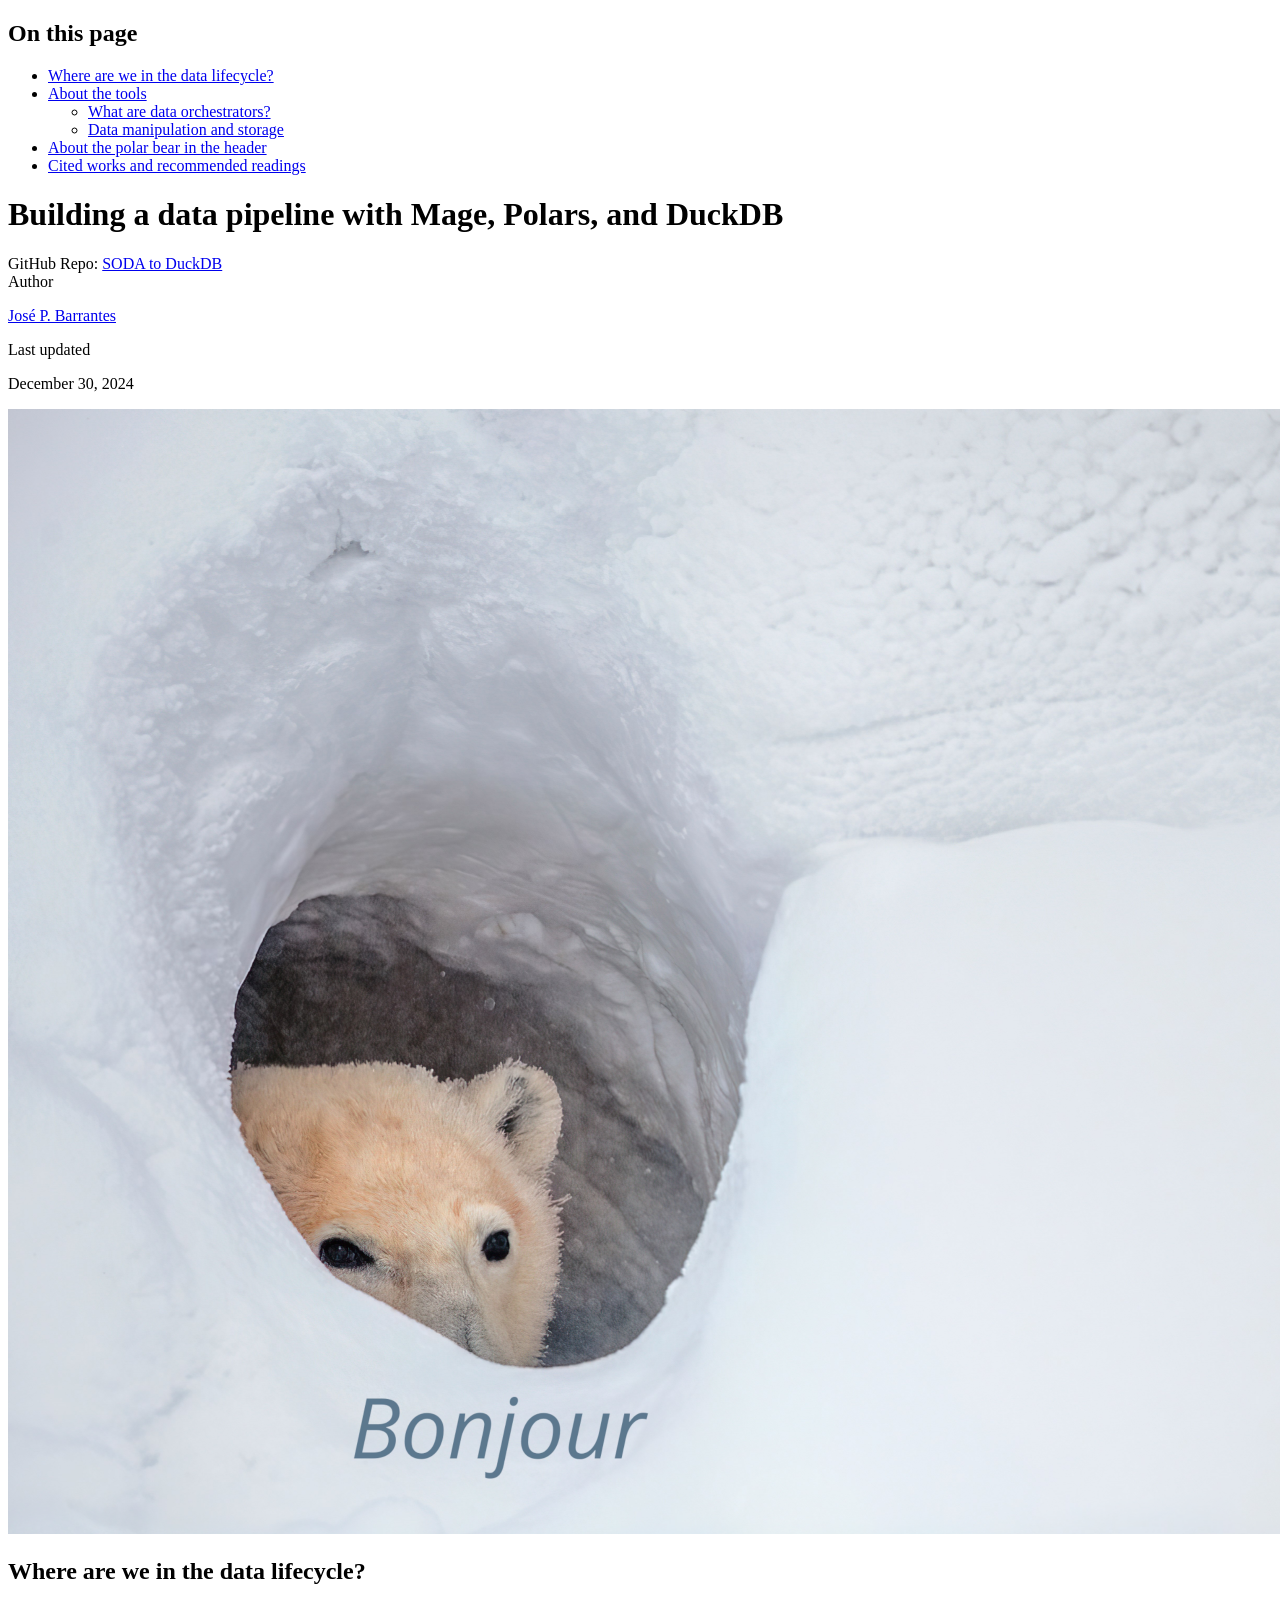
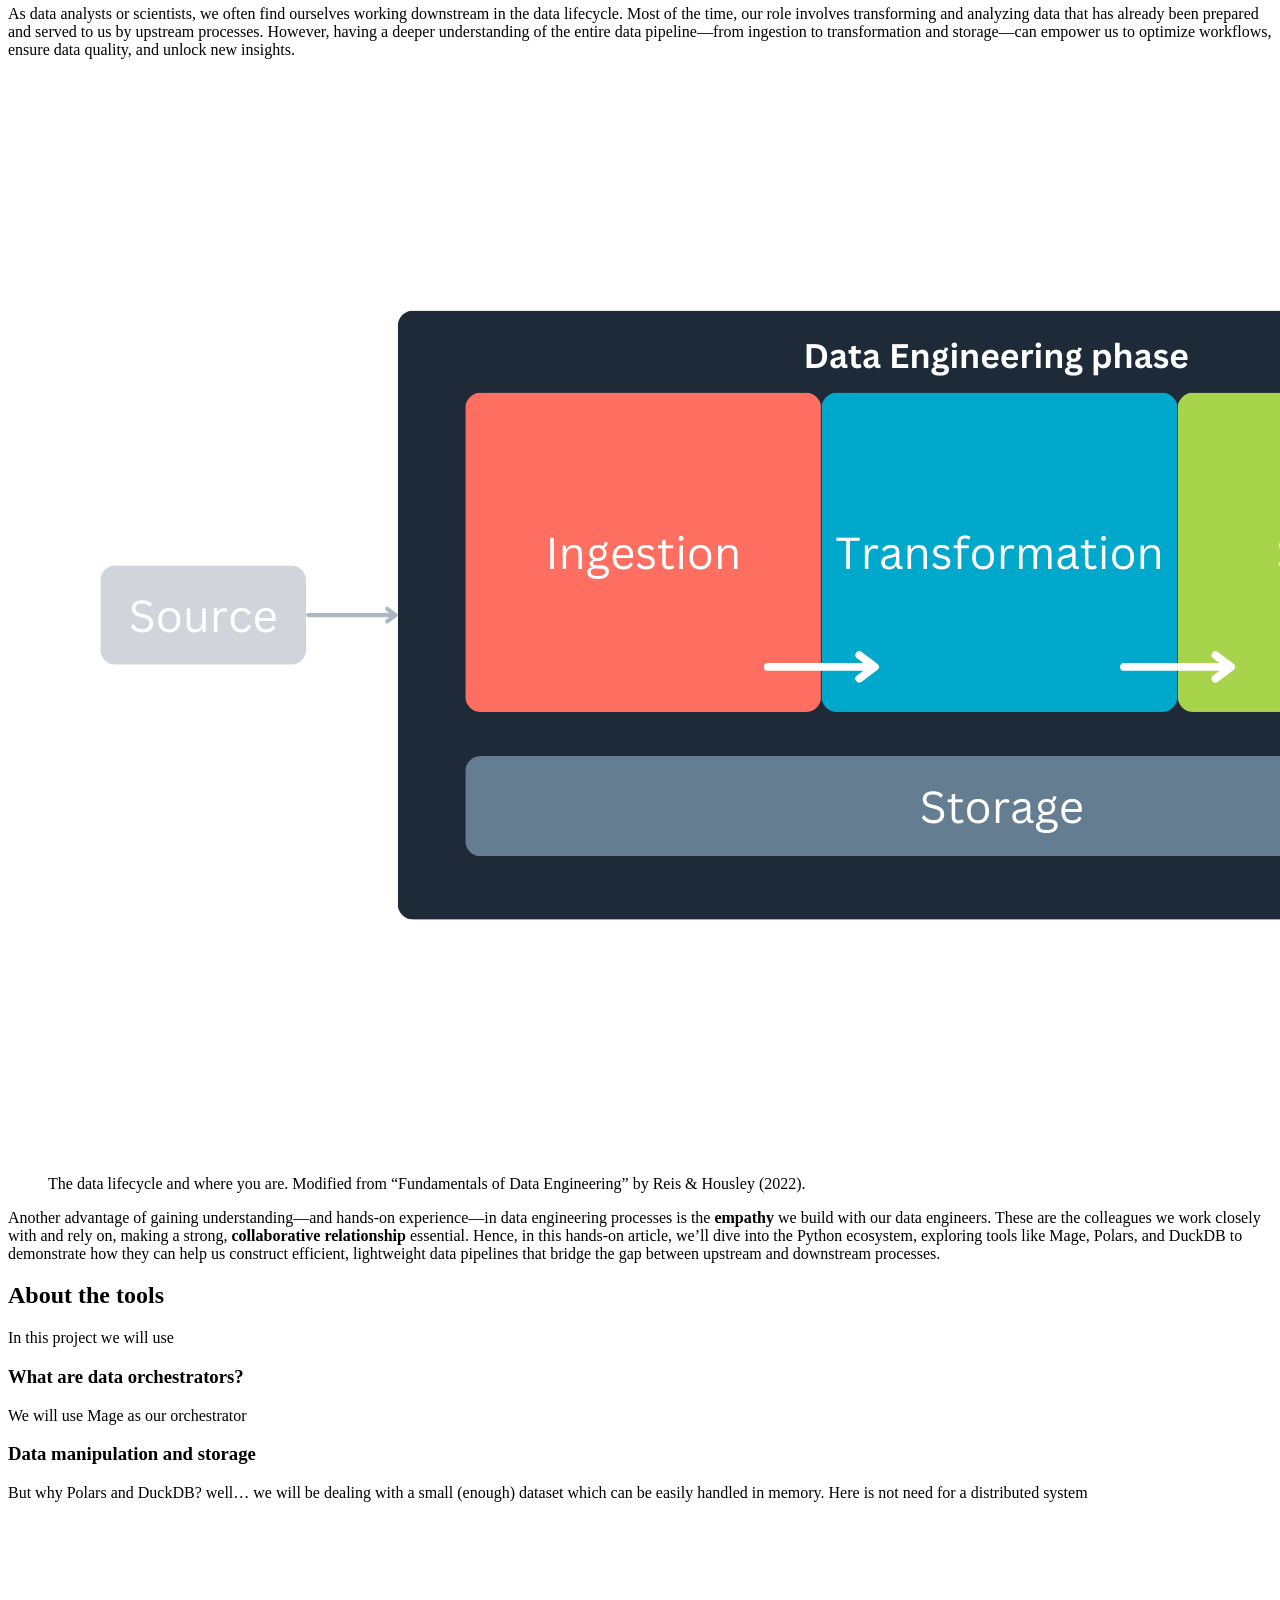
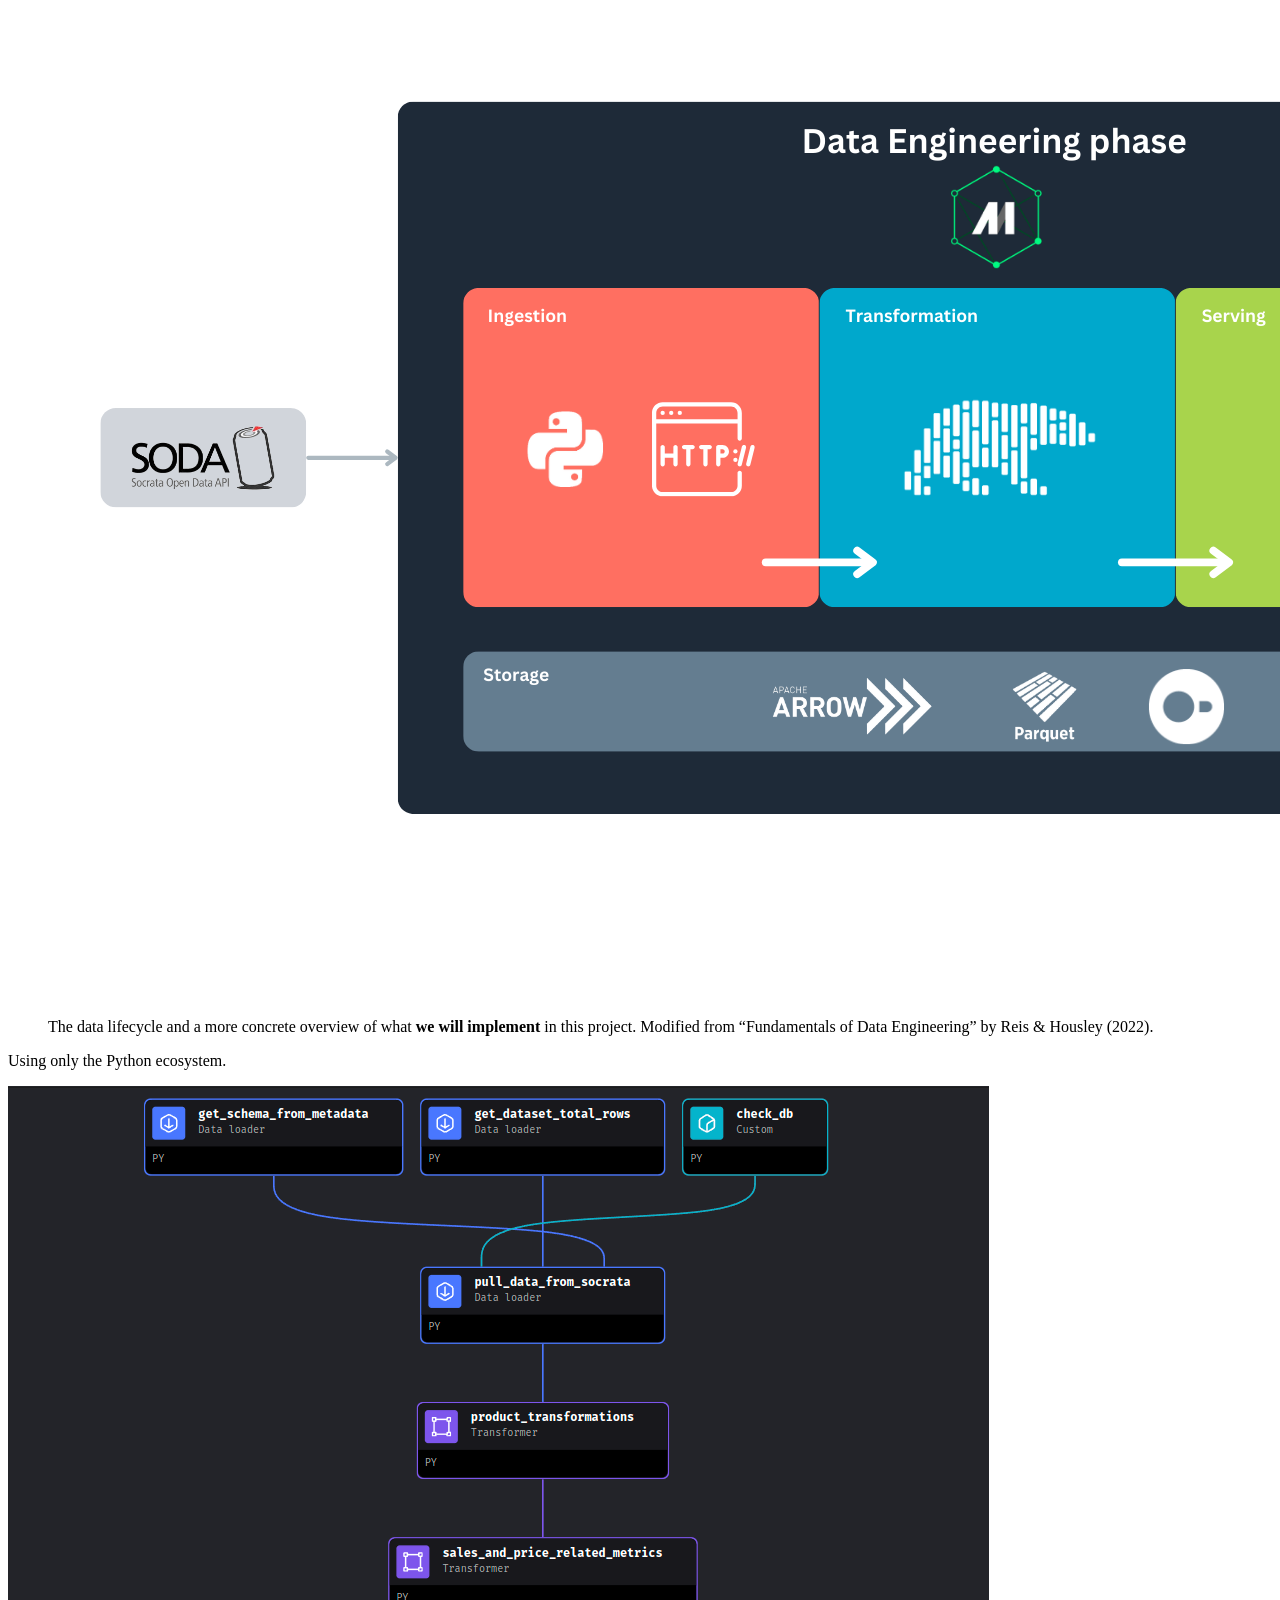
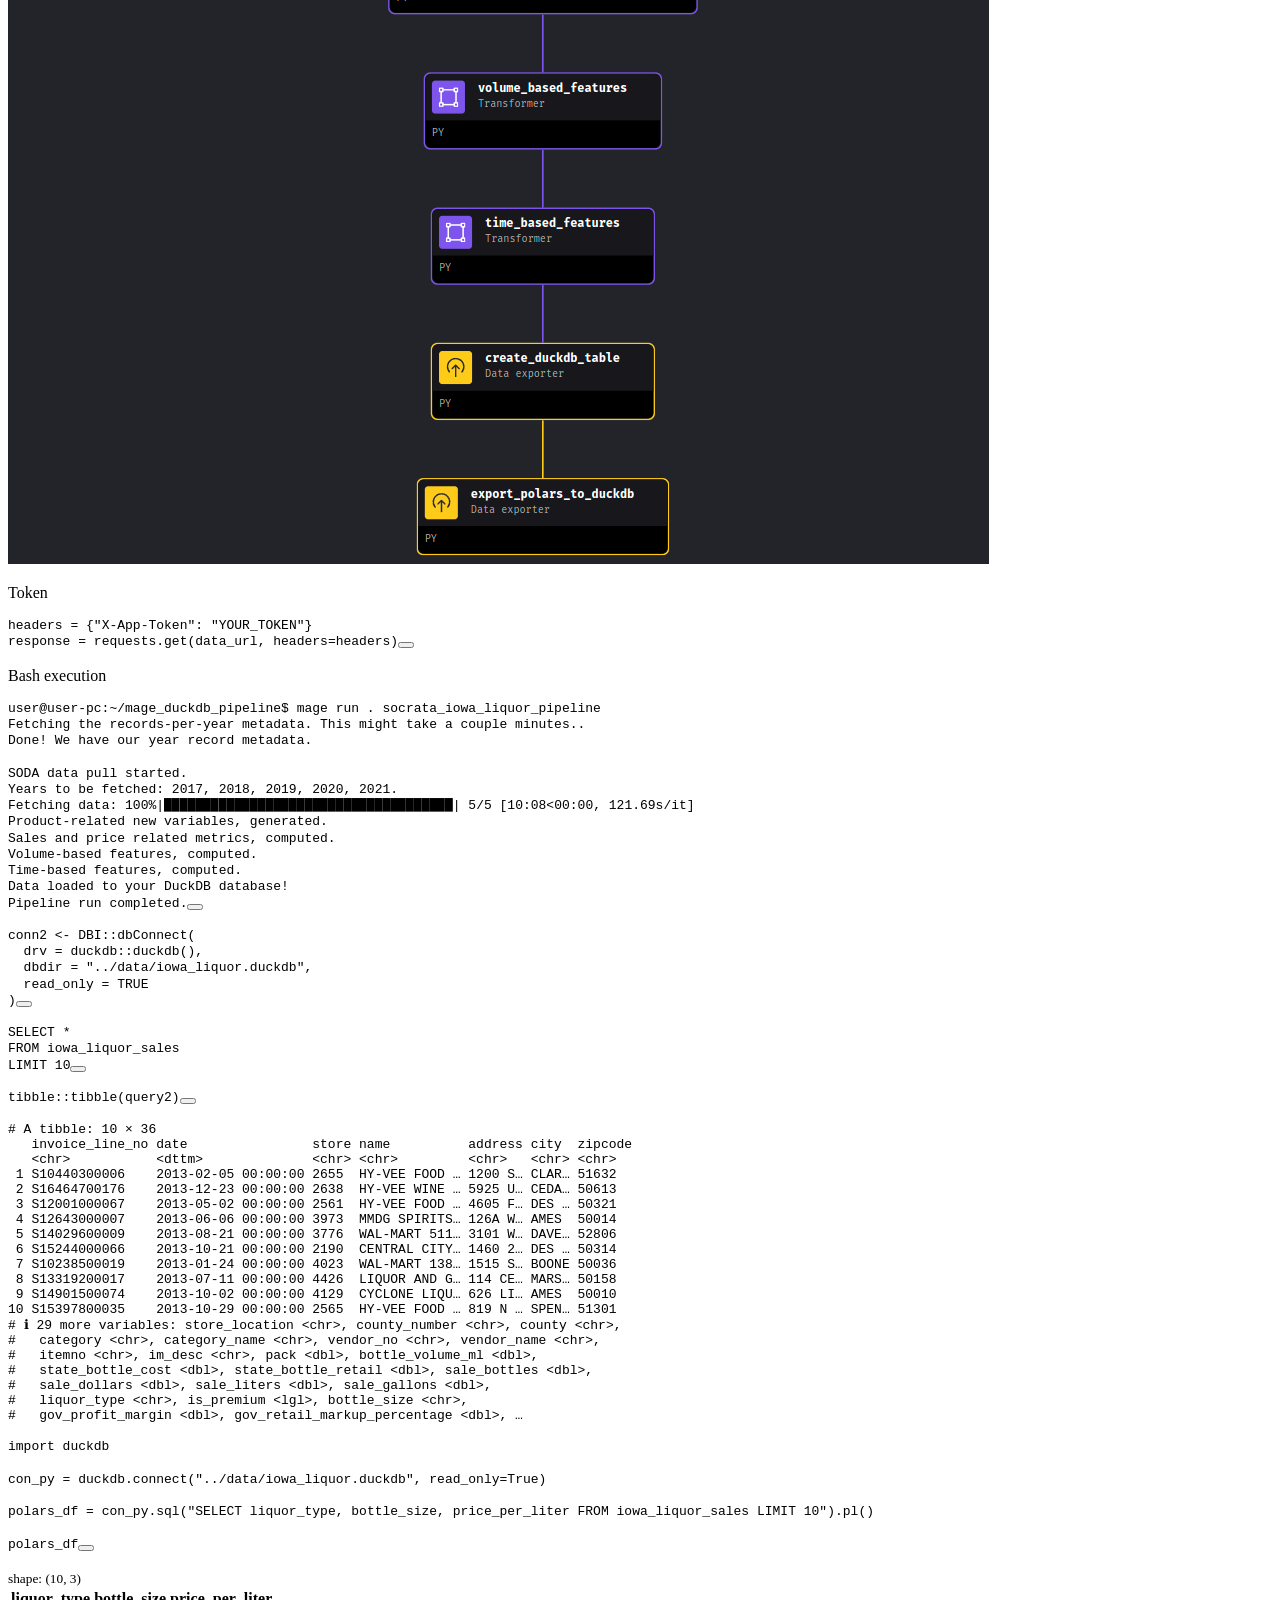
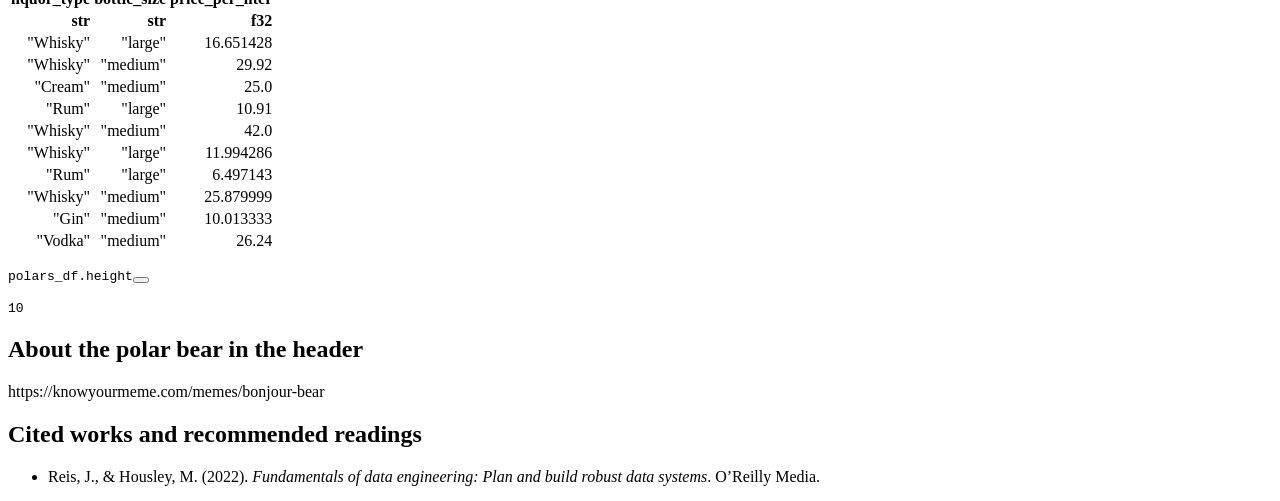
==== commit 2a4fb50b: "Writing" ====
--- a/communication/data_pipeline_mage.html
+++ b/communication/data_pipeline_mage.html
@@ -7,9 +7,10 @@
 <meta name="viewport" content="width=device-width, initial-scale=1.0, user-scalable=yes">
 
 <meta name="author" content="José P. Barrantes">
-<meta name="description" content="GitHub Repo: Data Pipeline with Mage, DuckDB, and Great Expectations">
-
-<title>Data Pipeline with Mage, DuckDB, and Great Expectations</title>
+<meta name="dcterms.date" content="2024-12-30">
+<meta name="description" content="GitHub Repo: SODA to DuckDB">
+
+<title>Building a data pipeline with Mage, Polars, and DuckDB</title>
 <style>
 code{white-space: pre-wrap;}
 span.smallcaps{font-variant: small-caps;}
@@ -77,19 +78,32 @@
 <body>
 
 <div id="quarto-content" class="page-columns page-rows-contents page-layout-article">
-<div id="quarto-margin-sidebar" class="sidebar margin-sidebar zindex-bottom">
-  
+<div id="quarto-margin-sidebar" class="sidebar margin-sidebar">
+  <nav id="TOC" role="doc-toc" class="toc-active">
+    <h2 id="toc-title">On this page</h2>
+   
+  <ul>
+  <li><a href="#where-are-we-in-the-data-lifecycle" id="toc-where-are-we-in-the-data-lifecycle" class="nav-link active" data-scroll-target="#where-are-we-in-the-data-lifecycle">Where are we in the data lifecycle?</a></li>
+  <li><a href="#about-the-tools" id="toc-about-the-tools" class="nav-link" data-scroll-target="#about-the-tools">About the tools</a>
+  <ul class="collapse">
+  <li><a href="#what-are-data-orchestrators" id="toc-what-are-data-orchestrators" class="nav-link" data-scroll-target="#what-are-data-orchestrators">What are data orchestrators?</a></li>
+  <li><a href="#data-manipulation-and-storage" id="toc-data-manipulation-and-storage" class="nav-link" data-scroll-target="#data-manipulation-and-storage">Data manipulation and storage</a></li>
+  </ul></li>
+  <li><a href="#about-the-polar-bear-in-the-header" id="toc-about-the-polar-bear-in-the-header" class="nav-link" data-scroll-target="#about-the-polar-bear-in-the-header">About the polar bear in the header</a></li>
+  <li><a href="#cited-works-and-recommended-readings" id="toc-cited-works-and-recommended-readings" class="nav-link" data-scroll-target="#cited-works-and-recommended-readings">Cited works and recommended readings</a></li>
+  </ul>
+</nav>
 </div>
 <main class="content" id="quarto-document-content">
 
 <header id="title-block-header" class="quarto-title-block default">
 <div class="quarto-title">
-<h1 class="title">Data Pipeline with Mage, DuckDB, and Great Expectations</h1>
+<h1 class="title">Building a data pipeline with Mage, Polars, and DuckDB</h1>
 </div>
 
 <div>
   <div class="description">
-    GitHub Repo: <a href="https://github.com/jospablo777/">Data Pipeline with Mage, DuckDB, and Great Expectations</a>
+    GitHub Repo: <a href="https://github.com/jospablo777/">SODA to DuckDB</a>
   </div>
 </div>
 
@@ -103,6 +117,12 @@
           </div>
   </div>
     
+    <div>
+    <div class="quarto-title-meta-heading">Last updated</div>
+    <div class="quarto-title-meta-contents">
+      <p class="date">December 30, 2024</p>
+    </div>
+  </div>
   
     
   </div>
@@ -112,6 +132,35 @@
 </header>
 
 
+<p><img src="img/bonjour_bear.png" class="img-fluid"></p>
+<section id="where-are-we-in-the-data-lifecycle" class="level2">
+<h2 class="anchored" data-anchor-id="where-are-we-in-the-data-lifecycle">Where are we in the data lifecycle?</h2>
+<p>As data analysts or scientists, we often find ourselves working downstream in the data lifecycle. Most of the time, our role involves transforming and analyzing data that has already been prepared and served to us by upstream processes. However, having a deeper understanding of the entire data pipeline—from ingestion to transformation and storage—can empower us to optimize workflows, ensure data quality, and unlock new insights.</p>
+<div class="quarto-figure quarto-figure-center">
+<figure class="figure">
+<p><img src="img/data_lifecycle.png" class="img-fluid figure-img"></p>
+<figcaption>The data lifecycle and where you are. Modified from “Fundamentals of Data Engineering” by Reis &amp; Housley (2022).</figcaption>
+</figure>
+</div>
+<p>Another advantage of gaining understanding—and hands-on experience—in data engineering processes is the <strong>empathy</strong> we build with our data engineers. These are the colleagues we work closely with and rely on, making a strong, <strong>collaborative relationship</strong> essential. Hence, in this hands-on article, we’ll dive into the Python ecosystem, exploring tools like Mage, Polars, and DuckDB to demonstrate how they can help us construct efficient, lightweight data pipelines that bridge the gap between upstream and downstream processes.</p>
+</section>
+<section id="about-the-tools" class="level2">
+<h2 class="anchored" data-anchor-id="about-the-tools">About the tools</h2>
+<p>In this project we will use</p>
+<section id="what-are-data-orchestrators" class="level3">
+<h3 class="anchored" data-anchor-id="what-are-data-orchestrators">What are data orchestrators?</h3>
+<p>We will use Mage as our orchestrator</p>
+</section>
+<section id="data-manipulation-and-storage" class="level3">
+<h3 class="anchored" data-anchor-id="data-manipulation-and-storage">Data manipulation and storage</h3>
+<p>But why Polars and DuckDB? well… we will be dealing with a small (enough) dataset which can be easily handled in memory. Here is not need for a distributed system</p>
+<div class="quarto-figure quarto-figure-center">
+<figure class="figure">
+<p><img src="img/data_lifecycle_logos.png" class="img-fluid figure-img"></p>
+<figcaption>The data lifecycle and a more concrete overview of what <strong>we will implement</strong> in this project. Modified from “Fundamentals of Data Engineering” by Reis &amp; Housley (2022).</figcaption>
+</figure>
+</div>
+<p>Using only the Python ecosystem.</p>
 <p><img src="img/pipeline_dag.png" class="img-fluid"></p>
 <p>Token</p>
 <div class="cell">
@@ -263,6 +312,18 @@
 <pre><code>10</code></pre>
 </div>
 </div>
+</section>
+</section>
+<section id="about-the-polar-bear-in-the-header" class="level2">
+<h2 class="anchored" data-anchor-id="about-the-polar-bear-in-the-header">About the polar bear in the header</h2>
+<p>https://knowyourmeme.com/memes/bonjour-bear</p>
+</section>
+<section id="cited-works-and-recommended-readings" class="level2">
+<h2 class="anchored" data-anchor-id="cited-works-and-recommended-readings">Cited works and recommended readings</h2>
+<ul>
+<li>Reis, J., &amp; Housley, M. (2022). <em>Fundamentals of data engineering: Plan and build robust data systems</em>. O’Reilly Media.</li>
+</ul>
+</section>
 
 </main>
 <!-- /main column -->
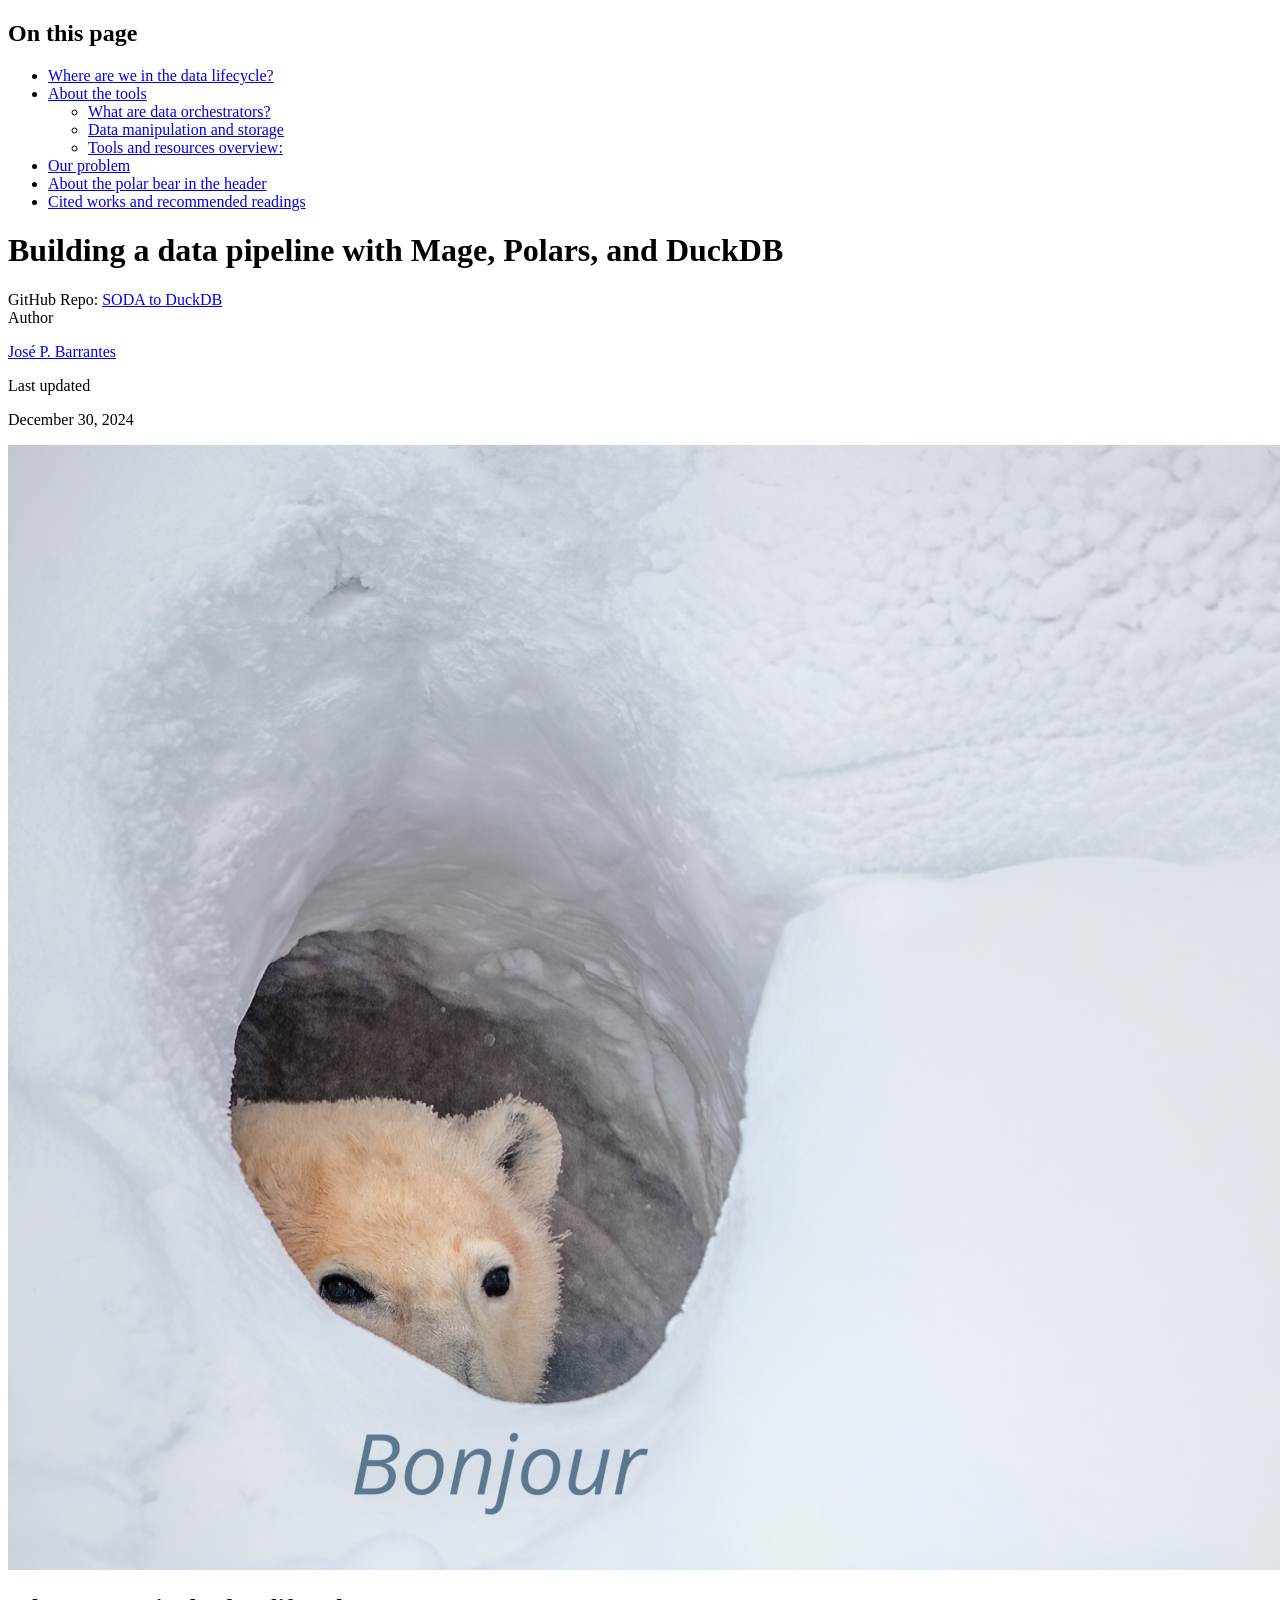
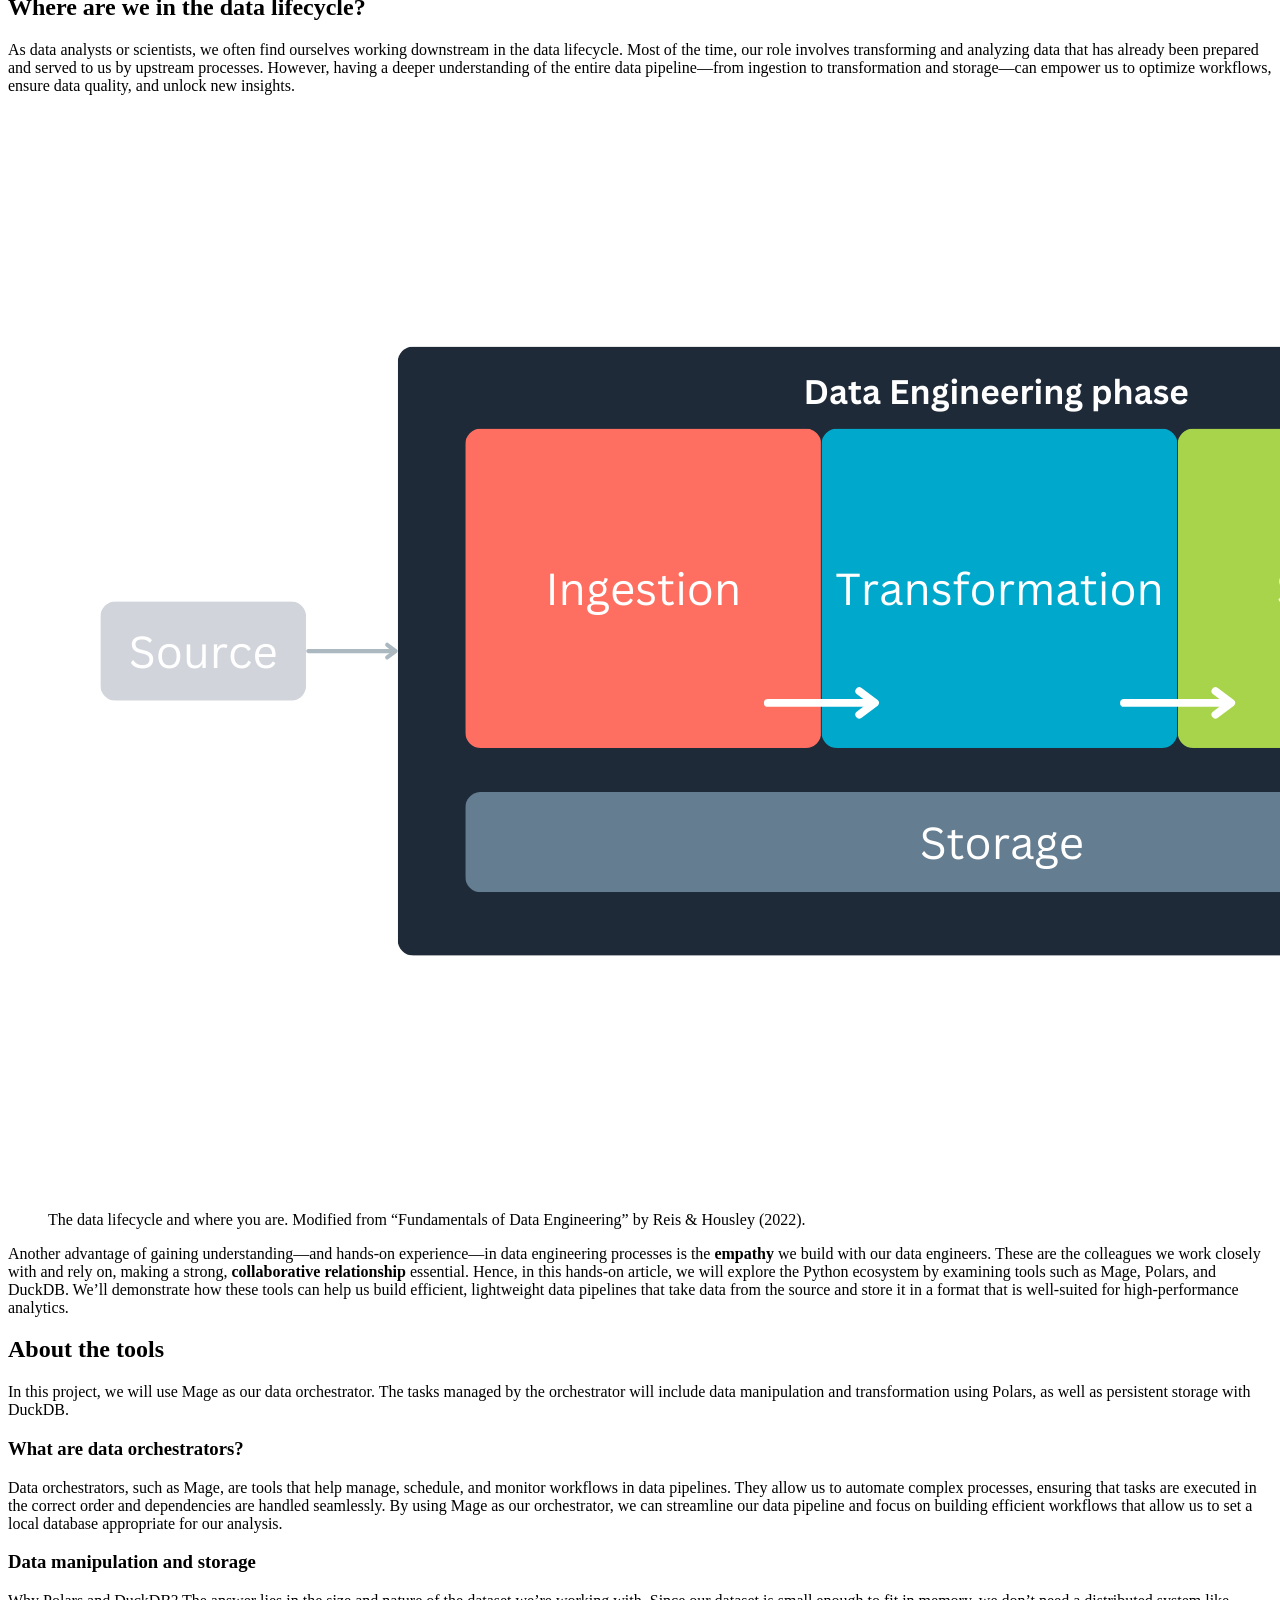
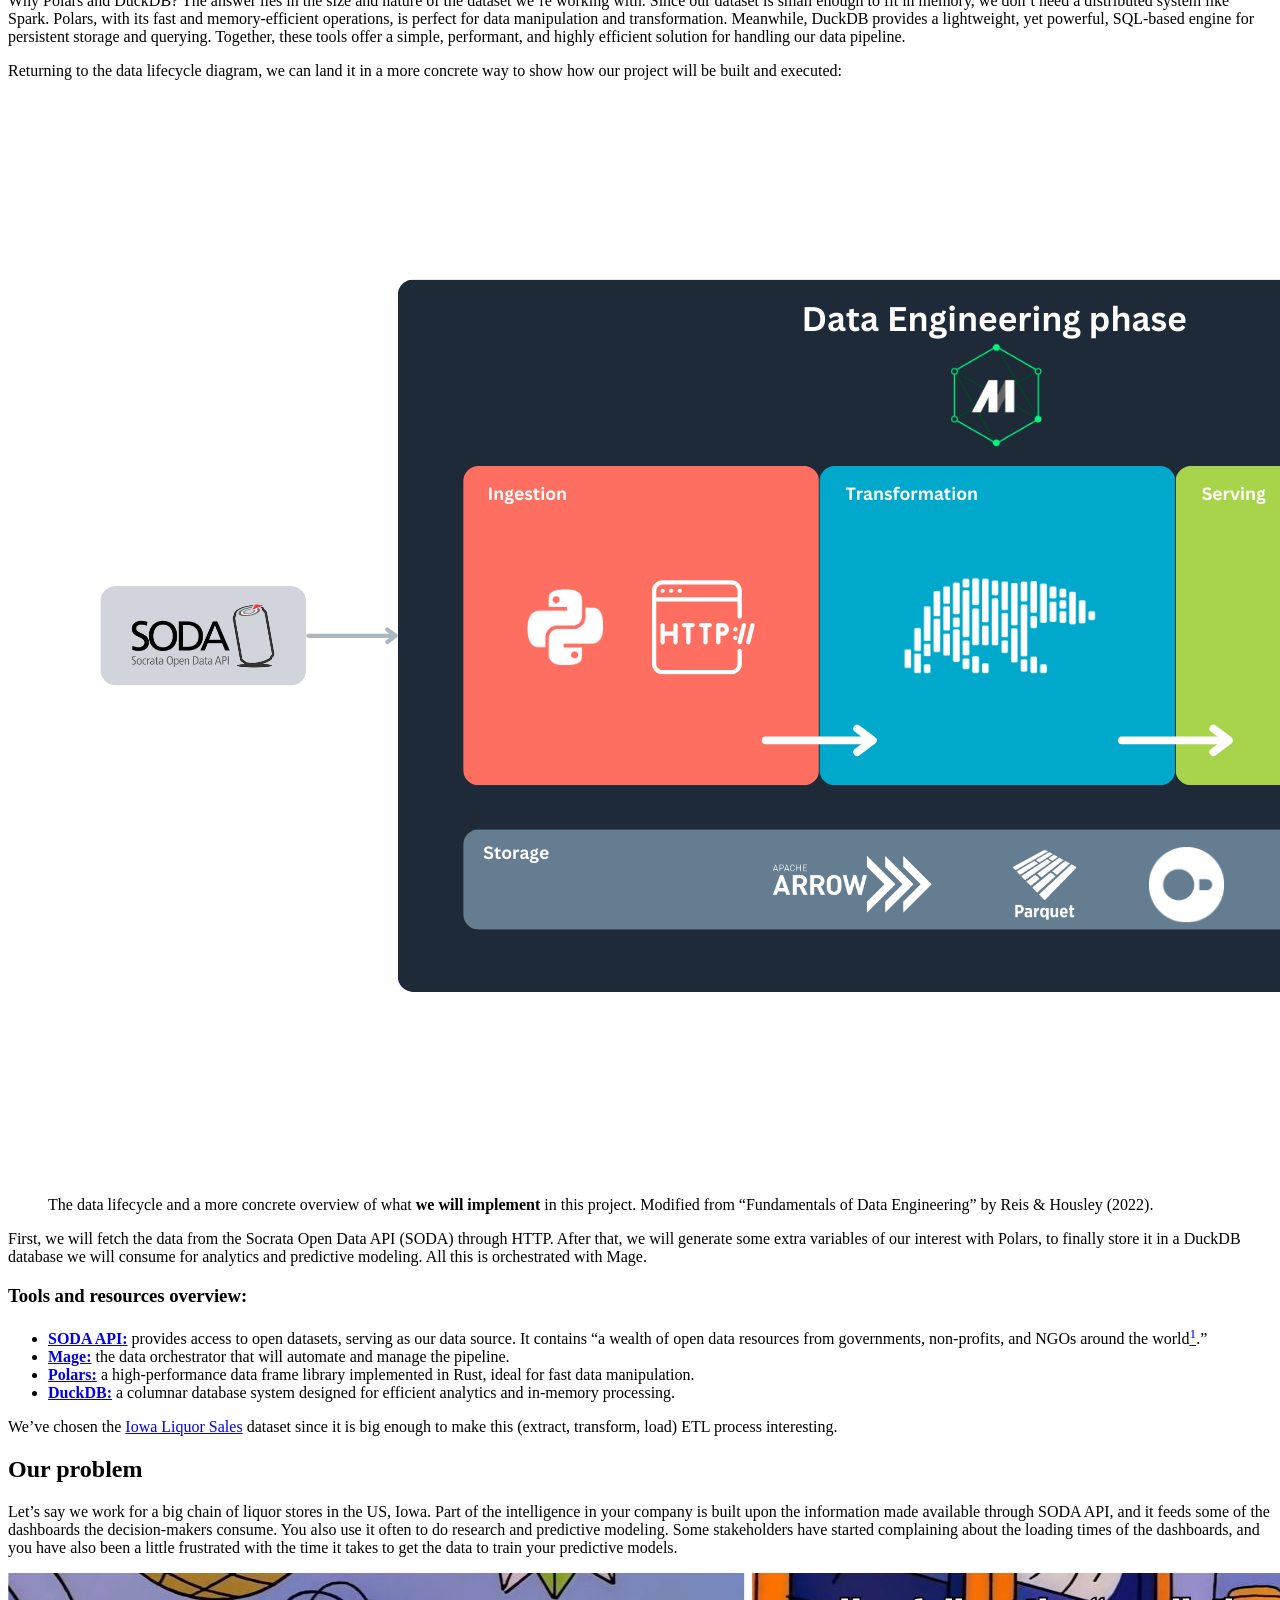
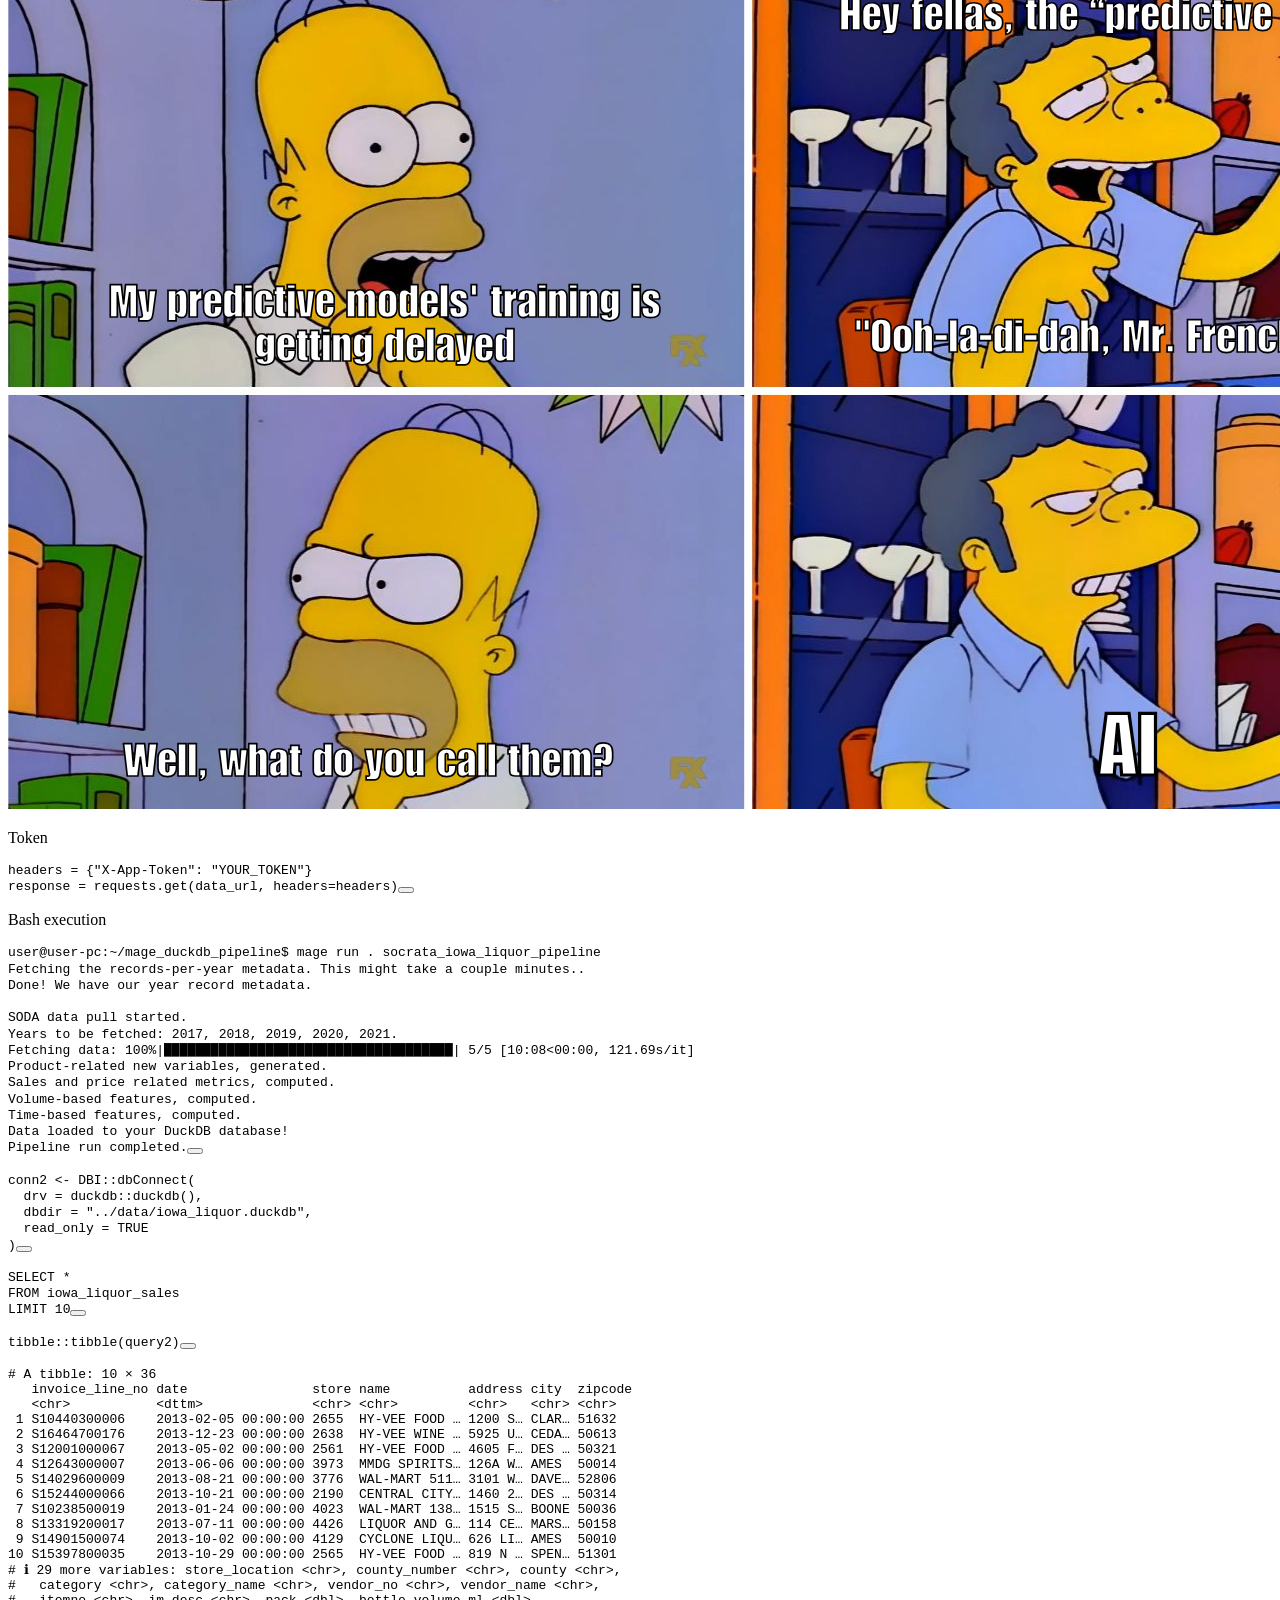
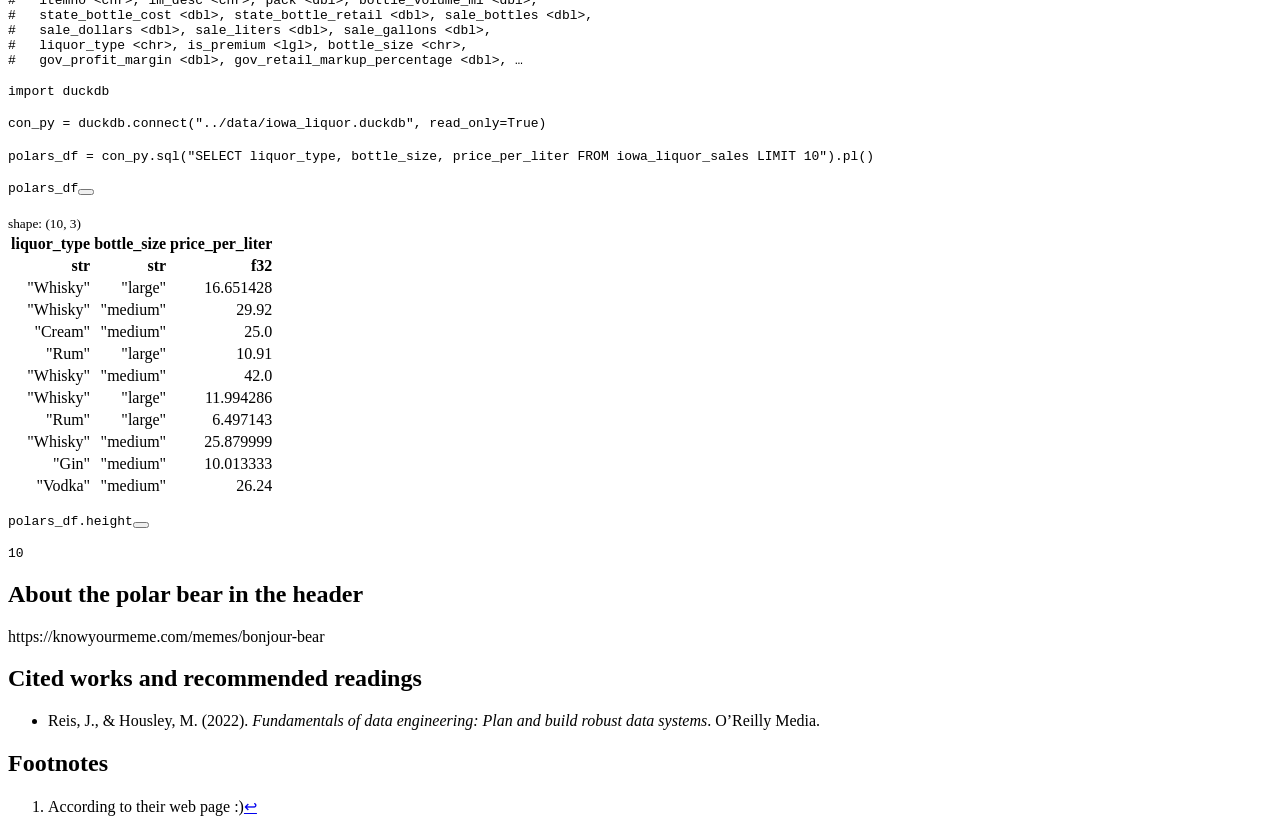
==== commit 8ee4c539: "Writing" ====
--- a/communication/data_pipeline_mage.html
+++ b/communication/data_pipeline_mage.html
@@ -88,7 +88,9 @@
   <ul class="collapse">
   <li><a href="#what-are-data-orchestrators" id="toc-what-are-data-orchestrators" class="nav-link" data-scroll-target="#what-are-data-orchestrators">What are data orchestrators?</a></li>
   <li><a href="#data-manipulation-and-storage" id="toc-data-manipulation-and-storage" class="nav-link" data-scroll-target="#data-manipulation-and-storage">Data manipulation and storage</a></li>
+  <li><a href="#tools-and-resources-overview" id="toc-tools-and-resources-overview" class="nav-link" data-scroll-target="#tools-and-resources-overview">Tools and resources overview:</a></li>
   </ul></li>
+  <li><a href="#our-problem" id="toc-our-problem" class="nav-link" data-scroll-target="#our-problem">Our problem</a></li>
   <li><a href="#about-the-polar-bear-in-the-header" id="toc-about-the-polar-bear-in-the-header" class="nav-link" data-scroll-target="#about-the-polar-bear-in-the-header">About the polar bear in the header</a></li>
   <li><a href="#cited-works-and-recommended-readings" id="toc-cited-works-and-recommended-readings" class="nav-link" data-scroll-target="#cited-works-and-recommended-readings">Cited works and recommended readings</a></li>
   </ul>
@@ -142,26 +144,42 @@
 <figcaption>The data lifecycle and where you are. Modified from “Fundamentals of Data Engineering” by Reis &amp; Housley (2022).</figcaption>
 </figure>
 </div>
-<p>Another advantage of gaining understanding—and hands-on experience—in data engineering processes is the <strong>empathy</strong> we build with our data engineers. These are the colleagues we work closely with and rely on, making a strong, <strong>collaborative relationship</strong> essential. Hence, in this hands-on article, we’ll dive into the Python ecosystem, exploring tools like Mage, Polars, and DuckDB to demonstrate how they can help us construct efficient, lightweight data pipelines that bridge the gap between upstream and downstream processes.</p>
+<p>Another advantage of gaining understanding—and hands-on experience—in data engineering processes is the <strong>empathy</strong> we build with our data engineers. These are the colleagues we work closely with and rely on, making a strong, <strong>collaborative relationship</strong> essential. Hence, in this hands-on article, we will explore the Python ecosystem by examining tools such as Mage, Polars, and DuckDB. We’ll demonstrate how these tools can help us build efficient, lightweight data pipelines that take data from the source and store it in a format that is well-suited for high-performance analytics.</p>
 </section>
 <section id="about-the-tools" class="level2">
 <h2 class="anchored" data-anchor-id="about-the-tools">About the tools</h2>
-<p>In this project we will use</p>
+<p>In this project, we will use Mage as our data orchestrator. The tasks managed by the orchestrator will include data manipulation and transformation using Polars, as well as persistent storage with DuckDB.</p>
 <section id="what-are-data-orchestrators" class="level3">
 <h3 class="anchored" data-anchor-id="what-are-data-orchestrators">What are data orchestrators?</h3>
-<p>We will use Mage as our orchestrator</p>
+<p>Data orchestrators, such as Mage, are tools that help manage, schedule, and monitor workflows in data pipelines. They allow us to automate complex processes, ensuring that tasks are executed in the correct order and dependencies are handled seamlessly. By using Mage as our orchestrator, we can streamline our data pipeline and focus on building efficient workflows that allow us to set a local database appropriate for our analysis.</p>
 </section>
 <section id="data-manipulation-and-storage" class="level3">
 <h3 class="anchored" data-anchor-id="data-manipulation-and-storage">Data manipulation and storage</h3>
-<p>But why Polars and DuckDB? well… we will be dealing with a small (enough) dataset which can be easily handled in memory. Here is not need for a distributed system</p>
+<p>Why Polars and DuckDB? The answer lies in the size and nature of the dataset we’re working with. Since our dataset is small enough to fit in memory, we don’t need a distributed system like Spark. Polars, with its fast and memory-efficient operations, is perfect for data manipulation and transformation. Meanwhile, DuckDB provides a lightweight, yet powerful, SQL-based engine for persistent storage and querying. Together, these tools offer a simple, performant, and highly efficient solution for handling our data pipeline.</p>
+<p>Returning to the data lifecycle diagram, we can land it in a more concrete way to show how our project will be built and executed:</p>
 <div class="quarto-figure quarto-figure-center">
 <figure class="figure">
 <p><img src="img/data_lifecycle_logos.png" class="img-fluid figure-img"></p>
 <figcaption>The data lifecycle and a more concrete overview of what <strong>we will implement</strong> in this project. Modified from “Fundamentals of Data Engineering” by Reis &amp; Housley (2022).</figcaption>
 </figure>
 </div>
-<p>Using only the Python ecosystem.</p>
-<p><img src="img/pipeline_dag.png" class="img-fluid"></p>
+<p>First, we will fetch the data from the Socrata Open Data API (SODA) through HTTP. After that, we will generate some extra variables of our interest with Polars, to finally store it in a DuckDB database we will consume for analytics and predictive modeling. All this is orchestrated with Mage.</p>
+</section>
+<section id="tools-and-resources-overview" class="level3">
+<h3 class="anchored" data-anchor-id="tools-and-resources-overview">Tools and resources overview:</h3>
+<ul>
+<li><a href="https://dev.socrata.com/"><strong>SODA API:</strong></a> provides access to open datasets, serving as our data source. It contains “a wealth of open data resources from governments, non-profits, and NGOs around the world<a href="#fn1" class="footnote-ref" id="fnref1" role="doc-noteref"><sup>1</sup></a>.”</li>
+<li><a href="https://www.mage.ai/"><strong>Mage:</strong></a> the data orchestrator that will automate and manage the pipeline.</li>
+<li><a href="https://pola.rs/"><strong>Polars:</strong></a> a high-performance data frame library implemented in Rust, ideal for fast data manipulation.</li>
+<li><a href="https://duckdb.org/"><strong>DuckDB:</strong></a> a columnar database system designed for efficient analytics and in-memory processing.</li>
+</ul>
+<p>We’ve chosen the <a href="https://data.iowa.gov/Sales-Distribution/Iowa-Liquor-Sales/m3tr-qhgy/about_data">Iowa Liquor Sales</a> dataset since it is big enough to make this (extract, transform, load) ETL process interesting.</p>
+</section>
+</section>
+<section id="our-problem" class="level2">
+<h2 class="anchored" data-anchor-id="our-problem">Our problem</h2>
+<p>Let’s say we work for a big chain of liquor stores in the US, Iowa. Part of the intelligence in your company is built upon the information made available through SODA API, and it feeds some of the dashboards the decision-makers consume. You also use it often to do research and predictive modeling. Some stakeholders have started complaining about the loading times of the dashboards, and you have also been a little frustrated with the time it takes to get the data to train your predictive models.</p>
+<p><img src="img/predictive_modeling_simpsons.png" class="img-fluid"></p>
 <p>Token</p>
 <div class="cell">
 <div class="sourceCode cell-code" id="cb1"><pre class="sourceCode python code-with-copy"><code class="sourceCode python"><span id="cb1-1"><a href="#cb1-1" aria-hidden="true" tabindex="-1"></a>headers <span class="op">=</span> {<span class="st">"X-App-Token"</span>: <span class="st">"YOUR_TOKEN"</span>}</span>
@@ -313,7 +331,6 @@
 </div>
 </div>
 </section>
-</section>
 <section id="about-the-polar-bear-in-the-header" class="level2">
 <h2 class="anchored" data-anchor-id="about-the-polar-bear-in-the-header">About the polar bear in the header</h2>
 <p>https://knowyourmeme.com/memes/bonjour-bear</p>
@@ -325,7 +342,13 @@
 </ul>
 </section>
 
-</main>
+
+<div id="quarto-appendix" class="default"><section id="footnotes" class="footnotes footnotes-end-of-document" role="doc-endnotes"><h2 class="anchored quarto-appendix-heading">Footnotes</h2>
+
+<ol>
+<li id="fn1"><p>According to their web page :)<a href="#fnref1" class="footnote-back" role="doc-backlink">↩︎</a></p></li>
+</ol>
+</section></div></main>
 <!-- /main column -->
 <script id="quarto-html-after-body" type="application/javascript">
 window.document.addEventListener("DOMContentLoaded", function (event) {
